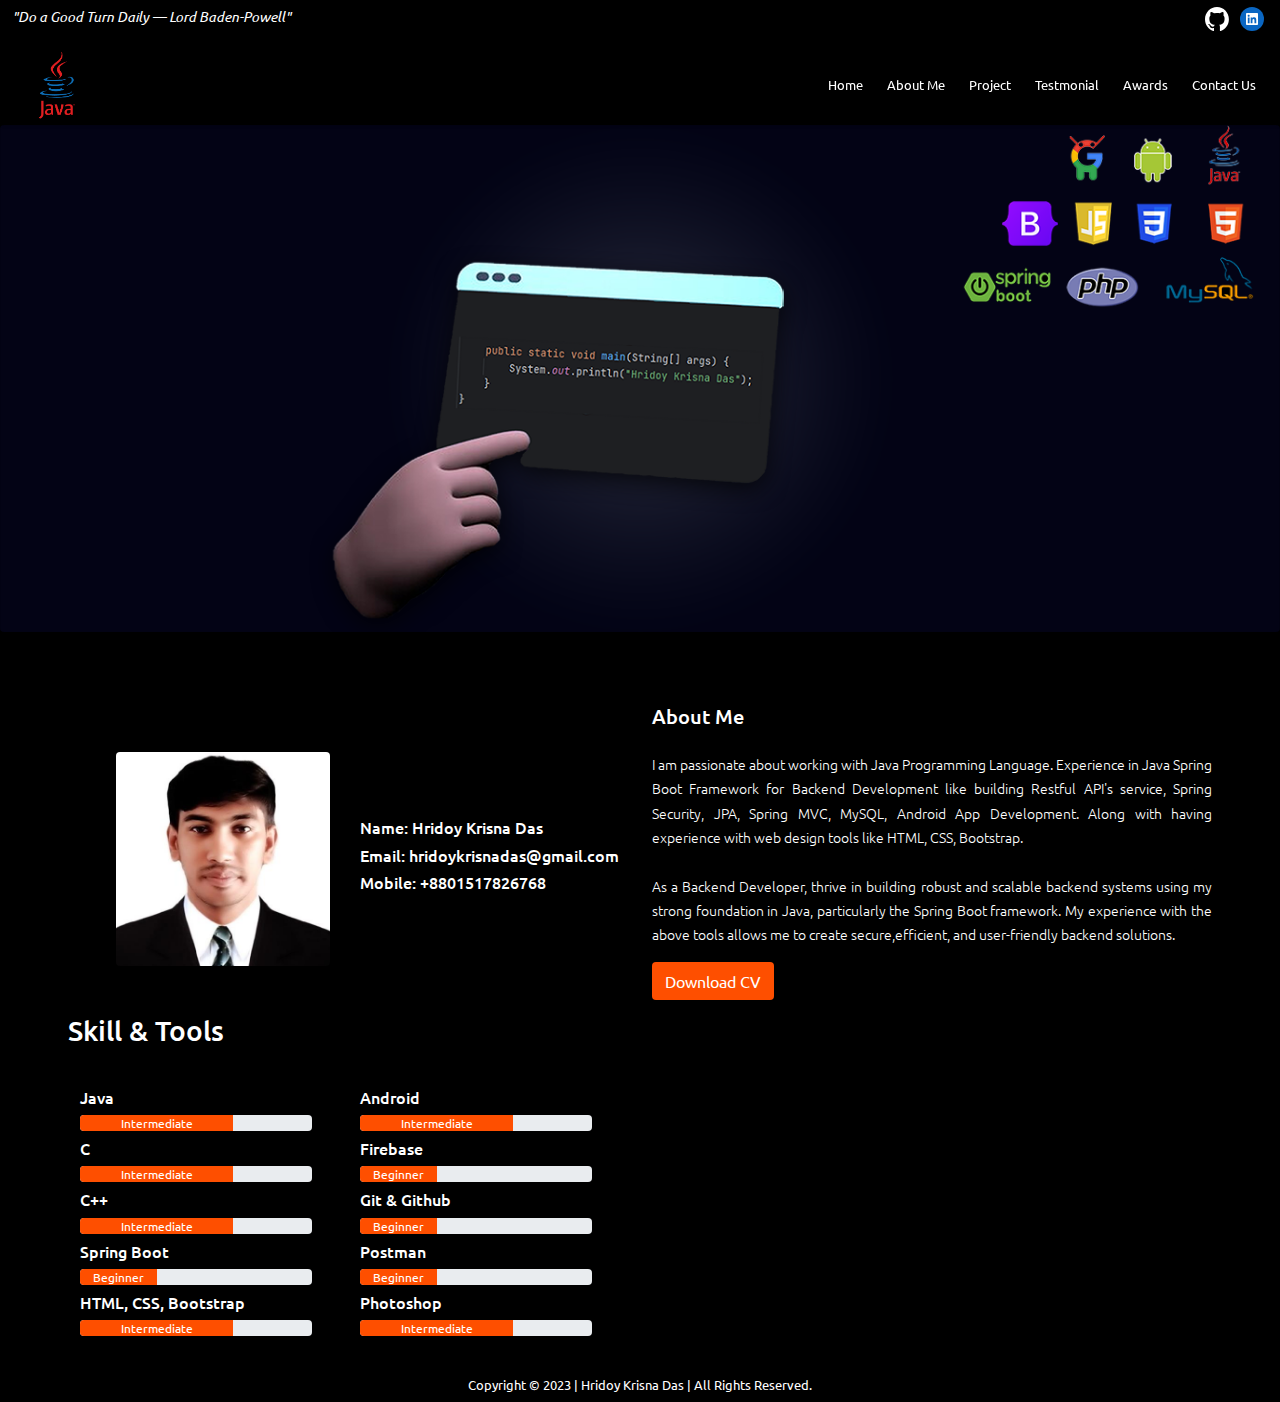
==== index.html @ 15f42a50 "first commit" ====
<!DOCTYPE html>
<html lang="en">

<head>
  <meta charset="UTF-8">
  <meta name="viewport" content="width=device-width, initial-scale=1.0">

  <!-- Meta Information -->
  <meta name="description" content="description is here...............">
  <meta name="keywords" content="">
  <meta name="author" content="Hridoy Krisna Das | Java Developer">
  <meta name="robots" content="index, follow"> <!-- This allows search engines to index and follow your page -->
  <meta name="googlebot" content="index, follow"> <!-- Specifically for Googlebot -->
  <meta property="og:title" content="Home | Hridoy Krisna Das">
  <meta property="og:description" content="description is here...............">
  <meta property="og:image" content="cover image online link">
  <!-- URL to your page's featured image -->
  <meta property="og:url" content="url"> <!-- URL to your page -->


  <title>Home | Hridoy Krisna Das</title>
  <link rel="icon" type="image" href="asset/images/logo.png">
  <!-- Bootstrap CSS -->
  <link href="asset/css/bootstrap.min.css" rel="stylesheet">
  <link href="asset/css/all.min.css" rel="stylesheet">
  <!-- <link href="asset/css/fontawesome.min.css" rel="stylesheet"> -->
  <link href="asset/css/custom.css" rel="stylesheet">


</head>

<body>
  <!-- Header -->
  <!-- Topbar -->
  <div class="row bg-base-dark d-flex m-0 p-0 mh-35 pt-1">
    <div class="col-md-6 py-0-5">
      <p class="float-start align-self-center text-white"><i>"Do a Good Turn Daily — Lord Baden-Powell"</i></p>
    </div>
    <div class="col-md-6 py-0-5 d-flex flex-row-reverse">
      <div class="mob-view">
        <span class="p-1"><a href="https://github.com/hridoykrisnadas" target="_blank">
            <img src="asset/images/social/github.svg" height="24px"></a></span>
        <span class="p-1"><a href="https://www.linkedin.com/in/hridoykrisnadas/" target="_blank">
            <img src="asset/images/social/linkedin.svg" height="24px"></a></span>
      </div>
    </div>
  </div>

  <!-- Menubar -->
  <nav class="sticky-top bg-base navbar navbar-expand-lg  p-0 m-0">
    <div class="container-fluid">
      <a class="navbar-brand mx-4" href="#">
        <img src="asset/images/logo.png" height="70px">
      </a>
      <button class="navbar-toggler" type="button" data-bs-toggle="collapse" data-bs-target="#navbarNav"
        aria-controls="navbarNav" aria-expanded="false" aria-label="Toggle navigation">
        <span class="navbar-toggler-icon"></span>
      </button>
      <div class="collapse navbar-collapse justify-content-end" id="navbarNav">
        <ul class="nav navbar-nav ml-auto">
          <li class="nav-item m-1">
            <a class="nav-link text-white ps-2" aria-current="page" href="#">Home</a>
          </li>
          <li class="nav-item m-1">
            <a class="nav-link text-white ps-2" href="#about">About Me</a>
          </li>
          <li class="nav-item m-1">
            <a class="nav-link text-white ps-2" href="#project">Project</a>
          </li>
          <li class="nav-item m-1">
            <a class="nav-link text-white ps-2" href="#testmonial">Testmonial</a>
          </li>
          <li class="nav-item m-1">
            <a class="nav-link text-white ps-2" href="#awards">Awards</a>
          </li>
          <li class="nav-item m-1">
            <a class="nav-link text-white ps-2" href="#contact">Contact Us</a>
          </li>
        </ul>
      </div>
    </div>
  </nav>

  <div class="row gx-0 m-0">
    <img src="asset/images/background.svg" class="img-fluid rounded" title="Hridoy Krisna Das"
      width="50%" alt="Hridoy Krisna Das">
  </div>

  <!-- About Content -->
  <div class="row pt-md-5 p-sm-2 m-0 mx-5" id="about">
    <div class="col-md-6 mt-4">
      <div class="row">
        <div class="col-md-6 align-self-center">
          <img src="asset/images/hridoy.jpg" class="img-fluid rounded m-5"
            title="Hridoy Krisna Das" width="80%" alt="Hridoy Krisna Das">
        </div>
        <div class="col-md-6 align-self-center">
          <h6 class="text-white">Name: Hridoy Krisna Das</h6>
          <h6 class="text-white">Email: <a href="mailto:hridoykrisnadas@gmail.com">hridoykrisnadas@gmail.com</a></h6>
          <h6 class="text-white">Mobile: <a href="tel:+8801517826768">+8801517826768</a></h6>
        </div>
        <div class="row">
          <h3 class="text-white">Skill & Tools</h3>
          <div class="col-md-6 p-4">
            <h6 class="text-white mt-2">Java</h6>
            <div class="progress">
              <div class="progress-bar bg-orange" role="progressbar" style="width: 66%" aria-valuenow="66"
                aria-valuemin="0" aria-valuemax="100">Intermediate</div>
            </div>
            <h6 class="text-white mt-2">C</h6>
            <div class="progress">
              <div class="progress-bar bg-orange" role="progressbar" style="width: 66%" aria-valuenow="66"
                aria-valuemin="0" aria-valuemax="100">Intermediate</div>
            </div>
            <h6 class="text-white mt-2">C++</h6>
            <div class="progress">
              <div class="progress-bar bg-orange" role="progressbar" style="width: 66%" aria-valuenow="66"
                aria-valuemin="0" aria-valuemax="100">Intermediate</div>
            </div>
            <h6 class="text-white mt-2">Spring Boot</h6>
            <div class="progress">
              <div class="progress-bar bg-orange" role="progressbar" style="width: 33%" aria-valuenow="33"
                aria-valuemin="0" aria-valuemax="100">Beginner</div>
            </div>
            <h6 class="text-white mt-2">HTML, CSS, Bootstrap</h6>
            <div class="progress">
              <div class="progress-bar bg-orange" role="progressbar" style="width: 66%" aria-valuenow="66"
                aria-valuemin="0" aria-valuemax="100">Intermediate</div>
            </div>
          </div>
          <div class="col-md-6 p-4">
            <h6 class="text-white mt-2">Android</h6>
            <div class="progress">
              <div class="progress-bar bg-orange" role="progressbar" style="width: 66%" aria-valuenow="66"
                aria-valuemin="0" aria-valuemax="100">Intermediate</div>
            </div>
            <h6 class="text-white mt-2">Firebase</h6>
            <div class="progress">
              <div class="progress-bar bg-orange" role="progressbar" style="width: 33%" aria-valuenow="33"
                aria-valuemin="0" aria-valuemax="100">Beginner</div>
            </div>
            <h6 class="text-white mt-2">Git & Github</h6>
            <div class="progress">
              <div class="progress-bar bg-orange" role="progressbar" style="width: 33%" aria-valuenow="33"
                aria-valuemin="0" aria-valuemax="100">Beginner</div>
            </div>
            <h6 class="text-white mt-2">Postman</h6>
            <div class="progress">
              <div class="progress-bar bg-orange" role="progressbar" style="width: 33%" aria-valuenow="33"
                aria-valuemin="0" aria-valuemax="100">Beginner</div>
            </div>
            <h6 class="text-white mt-2">Photoshop</h6>
            <div class="progress">
              <div class="progress-bar bg-orange" role="progressbar" style="width: 66%" aria-valuenow="66"
                aria-valuemin="0" aria-valuemax="100">Intermediate</div>
            </div>
          </div>
        </div>
      </div>
    </div>
    <div class="col-md-6">
      <h5 class="text-white mt-4">About Me</h5>
      <p class="text-white mt-4 text-justify mt-4">I am passionate about working with Java Programming Language.
        Experience in Java Spring Boot Framework
        for Backend Development like building Restful API&#39;s service, Spring Security, JPA, Spring MVC, MySQL,
        Android App Development. Along with having experience with web design tools like HTML, CSS, Bootstrap.
        </br></br>As a Backend Developer, thrive in building robust and scalable backend systems using my strong
        foundation
        in Java, particularly the Spring Boot framework. My experience with the above tools allows me to create
        secure,efficient, and user-friendly backend solutions.</p>
      <a href="https://drive.google.com/file/d/1pZ4QiZCncs5dmgkH6VBJ83wv63dyy_5q/view?usp=sharing"
        target="_blank"><button type="button" class="btn btn-bg">Download CV</button></a>
    </div>
  </div>
  <footer class="row p-0 m-0 bg-base">
    <div class="row p-0 m-0 bg-base-dark text-white">
      <div class="p-1 px-3">
        <span class="d-flex text-center justify-content-center bottom-footer-float-start">Copyright &copy; 2023 | Hridoy Krisna Das | All Rights Reserved.</span>
      </div>
    </div>
  </footer>

  <!-- Js -->
  <!-- Option 1: Bootstrap Bundle with Popper -->
  <script type="text/javascript" src="asset/js/bootstrap.bundle.min.js"></script>
  <script type="text/javascript" src="asset/js/all.min.js"></script>
  <!-- <script type="text/javascript" src="asset/js/fontawesome.min.js"></script> -->
</body>

</html>
---- asset/css/custom.css ----
@import "https://fonts.googleapis.com/css?family=Ubuntu:300,400,500,600,700";


body {
    font-family: 'Ubuntu', sans-serif;
    font-size: 13px;
    background: #cfe9ff;
}

::selection {
    color: #f2f3f5;
    background-color: #0a8c26;
    padding: 100px;
}

.bg-base {
    background-color: #000000;
}

p {
    font-family: 'Ubuntu', sans-serif;
    font-size: 1.1em;
    font-weight: 300;
    line-height: 1.7em;
    color: #999;
}

a {
    color: inherit;
    text-decoration: none;
    transition: all 0.3s;
}

a:hover {
    color: inherit;
    text-decoration: none;
    transition: all 0.3s;
    font-weight: bolder;
}

.navbar-toggler-icon {
    background-image: url("data:image/svg+xml,%3csvg xmlns='http://www.w3.org/2000/svg' viewBox='0 0 30 30'%3e%3cpath stroke='rgba%28255, 255, 255, 0.55%29' stroke-linecap='round' stroke-miterlimit='10' stroke-width='2' d='M4 7h22M4 15h22M4 23h22'/%3e%3c/svg%3e") !important;
}

.navbar {
    padding: 15px 10px;
    background: #000000;
    border: none;
    border-radius: 0;
    margin-bottom: 10px;
    box-shadow: 1px 1px 3px rgba(0, 0, 0, 0.1);
}

.navbar-btn {
    box-shadow: none;
    outline: none !important;
    border: none;
}

.navbar-btn:hover {
    font-weight: bold;
}

.line {
    width: 100%;
    height: 1px;
    border-bottom: 1px dashed #ddd;
    margin: 40px 0;
}

.nav-pills .nav-link.active, .nav-pills .show > .nav-link {
    background-color: white !important;
    color: #060721 !important;
    font-weight: bold;
}

.card-img-top-c {
    width: auto !important;
    border-radius: 0.75rem;
}

.dashboard-bg {
    background-color: #FE4F00;
}

.dashboard-card-min-height-100 {
    min-height: 150px;
}

/*Front End*/
body {
    background-color: #000000;
    /* background-color: #292121; Dark Black */
    margin: 0px;
    padding: 0px;
    font-family: "Ubuntu", sans-serif;
    font-size: 13px;
    line-height: 26px;
}

::selection {
    background-color: #FE4F00;
    color: #FFF;
}

.text-justify {
    text-align: justify;
    text-justify: inter-word;
}

.my-float {
    margin-top: 22px;
}

.float {
    position: fixed;
    bottom: 40px;
    right: 40px;
    background-color: #0C9;
    color: #FFF;
    border-radius: 50px;
    text-align: center;
    box-shadow: 2px 2px 3px #999;
}

a {
    color: #FFF;
}

a:hover {
    color: #eae60b !important;
    font-weight: 700;
    transition: 0.3s;
}

.header-background {
    width: 100%;
    height: 480px;
    background: linear-gradient(rgba(102, 195, 55, 1), rgba(255, 229, 0, 1));
    opacity: 1;
    position: relative;
    top: 0px;
    left: 0px;
    overflow: hidden;
}

.menu-font {
    font-size: 14px;
}

.nav-link-2 {
    display: block;
    padding: .5rem 1rem;
    color: #ffffff;
    text-decoration: none;
    opacity: 1;
}

.nav-link-2:hover {
    color: #eae60b;
    font-weight: 700;
}

.nav-link-2:active {
    color: #eae60b;
    font-weight: 700;
}

.active {
    color: #eae60b !important;
    font-weight: 700;

}

.bg-black {
    background-color: black;
}

a:hover {
    color: #eae60b;
}

.cart:hover {
    font-weight: 600;
    font-size: 19px;
}

p.mh-120 {
    min-height: 120px;
}

.title {
    color: #FE4F00;
}

.bg-orange {
    background-color: #FE4F00;
}

.title::selection {
    background-color: #eae60b;
    color: #000;
}

.shadow-red {
    box-shadow: 1px 1px 10px 0px #ff7b00, -1px -1px 10px 0px #ff1900;
}

/* Lazeez 2 */
@import url('https://fonts.googleapis.com/css?family=Ubuntu');

body {
    background-color: black;
    /* background-color: #292121; Dark Black */
    margin: 0px;
    padding: 0px;
    font-family: "Ubuntu", sans-serif;
    font-size: 13px;
    line-height: 26px;
}

::selection {
    background-color: #c93e00;
    color: #FFF;
}

.text-justify {
    text-align: justify;
    text-justify: inter-word;
}

.my-float {
    margin-top: 22px;
}

.float {
    position: fixed;
    bottom: 40px;
    right: 40px;
    background-color: #0C9;
    color: #FFF;
    border-radius: 50px;
    text-align: center;
    box-shadow: 2px 2px 3px #999;
}

a {
    color: #FFF;
}

a:hover {
    font-weight: 700;
    transition: 0.3s;
}


.header-background {
    width: 100%;
    height: 480px;
    background: linear-gradient(rgba(102, 195, 55, 1), rgba(255, 229, 0, 1));
    opacity: 1;
    position: relative;
    top: 0px;
    left: 0px;
    overflow: hidden;
}

.menu-font {
    font-size: 14px;
}

.nav-link-2 {
    display: block;
    padding: .5rem 1rem;
    color: #ffffff;
    text-decoration: none;
    opacity: 1;
}

.nav-link-2:hover {
    color: #eae60b;
    font-weight: 700;
}

.nav-link-2:active {
    color: #eae60b;
    font-weight: 700;
}

.active {
    color: #eae60b !important;
    font-weight: 700;

}

.bg-black {
    background-color: black;
}

a:hover {
    color: #eae60b;
}

.cart:hover {
    font-weight: 600;
    font-size: 19px;
}

p.mh-120 {
    min-height: 120px;
}

.title {
    color: #FE4F00;
}

.title::selection {
    background-color: #eae60b;
    color: #000;
}

.shadow-red {
    box-shadow: 1px 1px 10px 0px #ff7b00, -1px -1px 10px 0px #ff1900;
}


/* Blog Page */

marquee {
    background-color: #FE4F00;
    color: #FFF;
    padding-left: 2px;
    padding-right: 2px;
    border-radius: 5px;
}

/*  About  */

#about-head {
    display: flex;
    align-items: center;
}

#about-head img {
    width: 50%;
    height: auto;
}

#about-head div {
    padding-left: 40px;
}

#about-head p {
    color: white;
}

#about-head h2 {
    color: white;
}

#about-head abbr {
    color: yellow;
}

.table-black {
    --bs-table-color: #fff;
    --bs-table-bg: #000000;
    --bs-table-border-color: #4d5154;
    --bs-table-striped-bg: #2c3034;
    --bs-table-striped-color: #fff;
    --bs-table-active-bg: #181818;
    --bs-table-active-color: #fff;
    --bs-table-hover-bg: #1b1c1e;
    --bs-table-hover-color: #fff;
    color: var(--bs-table-color);
    border-color: var(--bs-table-border-color);
}
.btn-bg{
    background-color: #FE4F00;
    color: white;
}
.progress{
    height: 1rem !important;
}
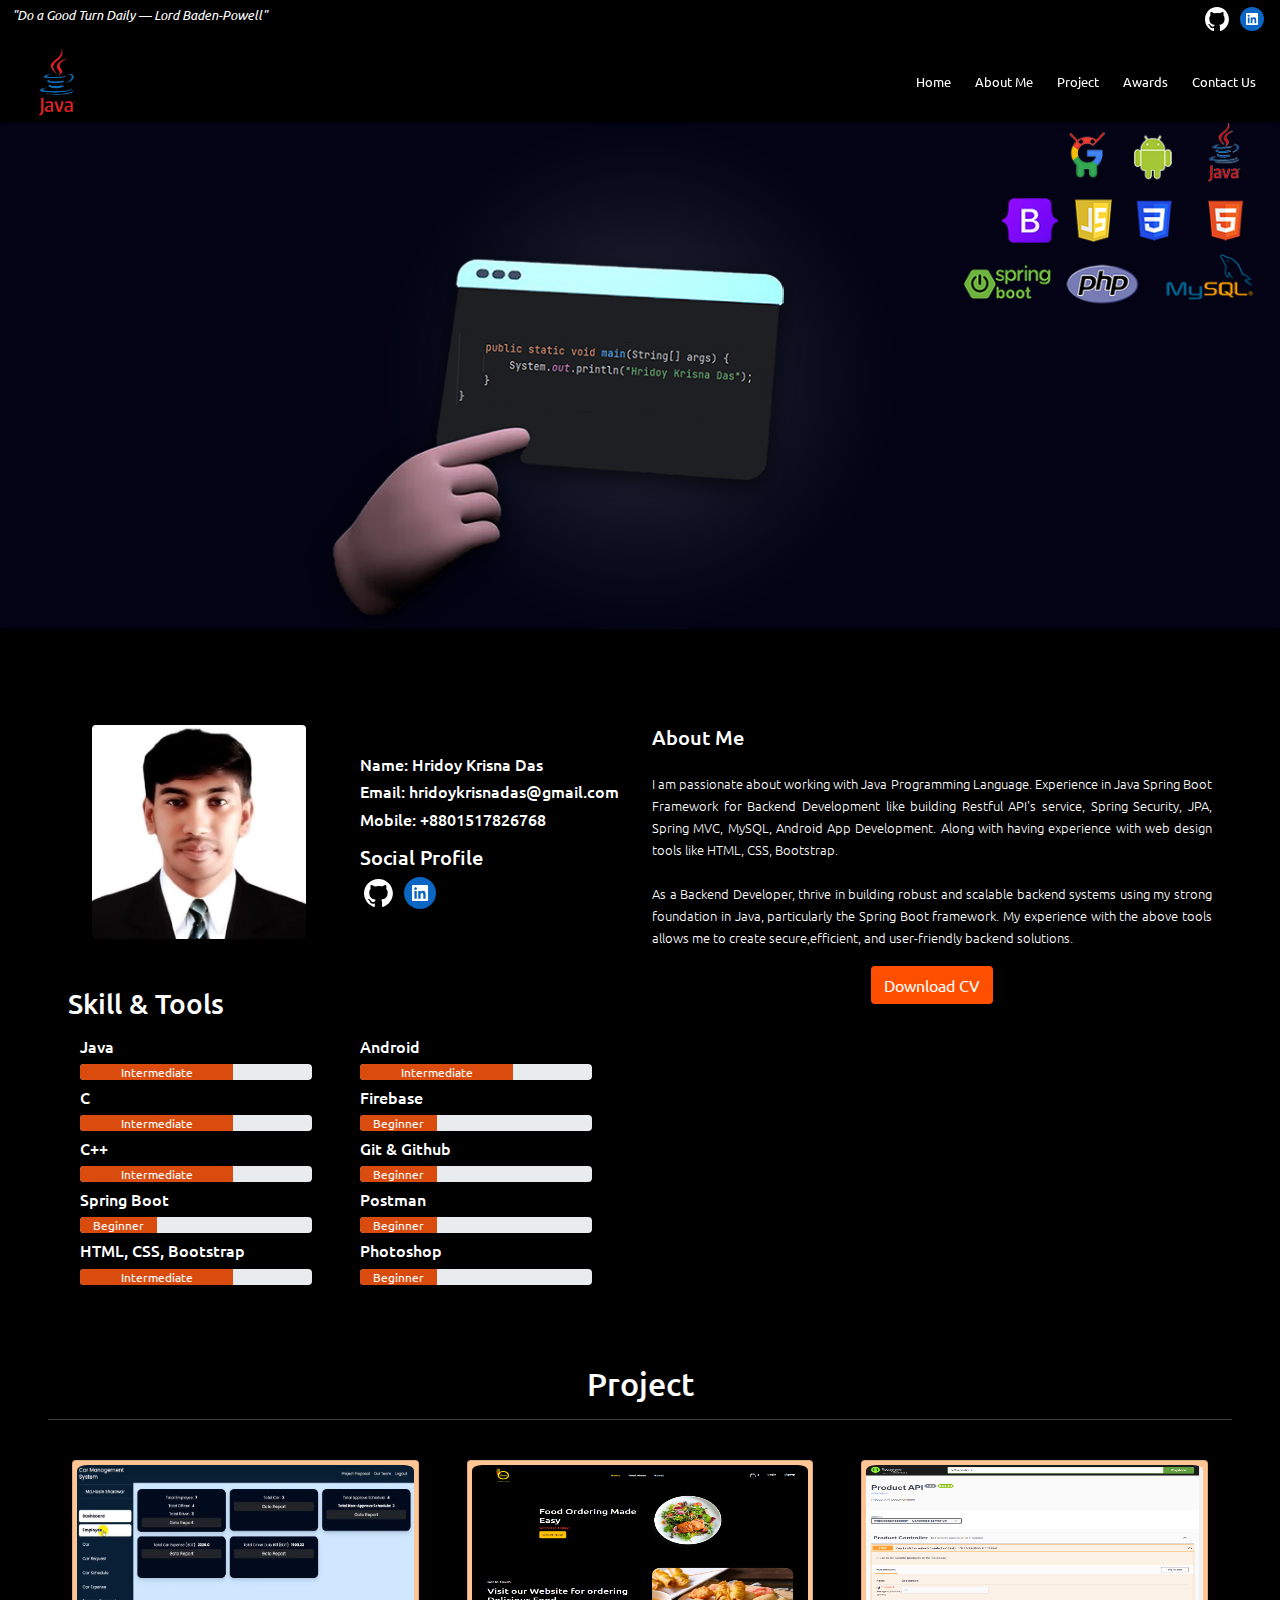
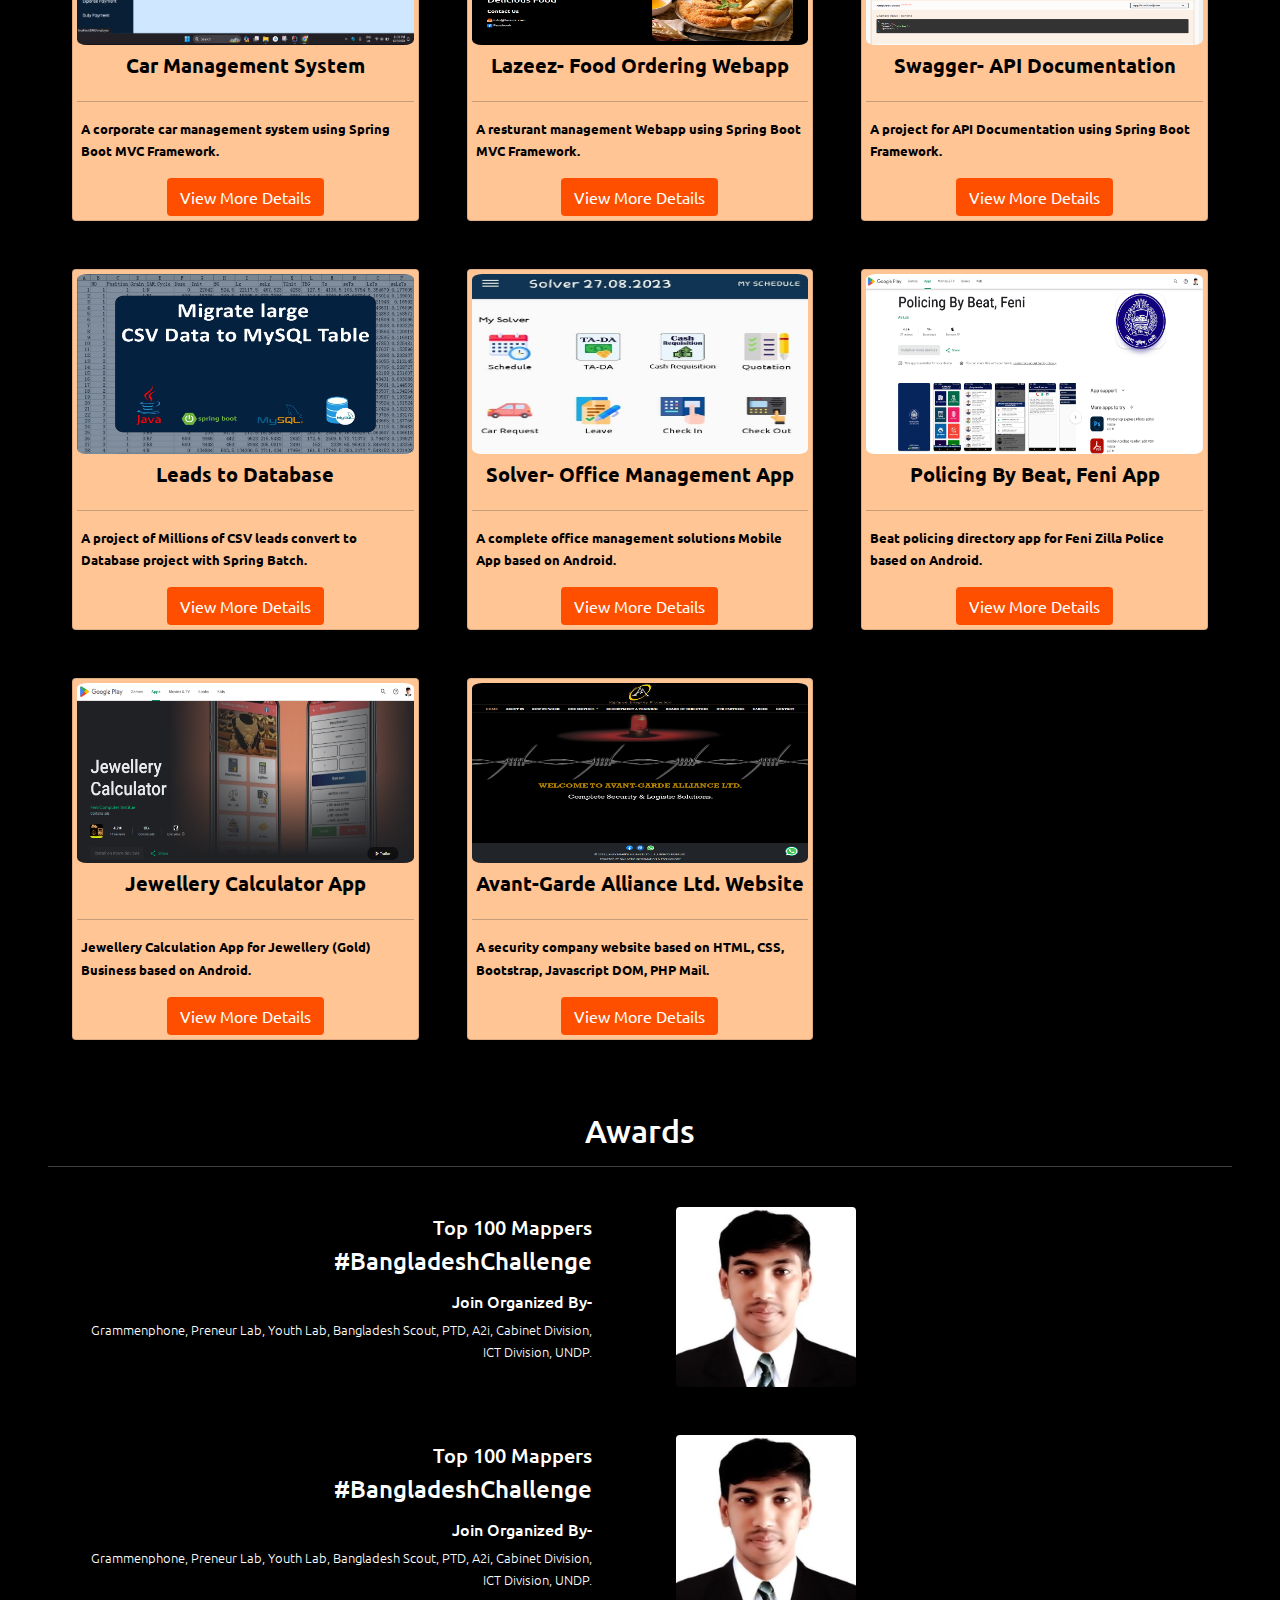
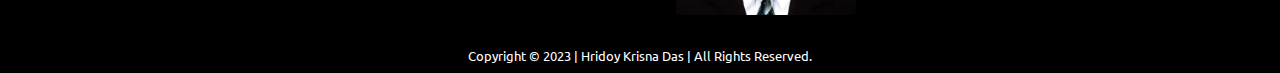
==== commit 091deef7: "06-02-2024" ====
--- a/index.html
+++ b/index.html
@@ -22,7 +22,6 @@
   <link rel="icon" type="image" href="asset/images/logo.png">
   <!-- Bootstrap CSS -->
   <link href="asset/css/bootstrap.min.css" rel="stylesheet">
-  <link href="asset/css/all.min.css" rel="stylesheet">
   <!-- <link href="asset/css/fontawesome.min.css" rel="stylesheet"> -->
   <link href="asset/css/custom.css" rel="stylesheet">
 
@@ -33,10 +32,10 @@
   <!-- Header -->
   <!-- Topbar -->
   <div class="row bg-base-dark d-flex m-0 p-0 mh-35 pt-1">
-    <div class="col-md-6 py-0-5">
-      <p class="float-start align-self-center text-white"><i>"Do a Good Turn Daily — Lord Baden-Powell"</i></p>
-    </div>
-    <div class="col-md-6 py-0-5 d-flex flex-row-reverse">
+    <div class="col-md-6 py-0-5 mob-view-q">
+      <p class="align-self-center text-white"><i>"Do a Good Turn Daily — Lord Baden-Powell"</i></p>
+    </div>
+    <div class="col-md-6 py-0-5 ">
       <div class="mob-view">
         <span class="p-1"><a href="https://github.com/hridoykrisnadas" target="_blank">
             <img src="asset/images/social/github.svg" height="24px"></a></span>
@@ -62,13 +61,10 @@
             <a class="nav-link text-white ps-2" aria-current="page" href="#">Home</a>
           </li>
           <li class="nav-item m-1">
-            <a class="nav-link text-white ps-2" href="#about">About Me</a>
-          </li>
-          <li class="nav-item m-1">
-            <a class="nav-link text-white ps-2" href="#project">Project</a>
-          </li>
-          <li class="nav-item m-1">
-            <a class="nav-link text-white ps-2" href="#testmonial">Testmonial</a>
+            <a class="nav-link text-white ps-2" href="#about_section">About Me</a>
+          </li>
+          <li class="nav-item m-1">
+            <a class="nav-link text-white ps-2" href="#project_section">Project</a>
           </li>
           <li class="nav-item m-1">
             <a class="nav-link text-white ps-2" href="#awards">Awards</a>
@@ -81,101 +77,238 @@
     </div>
   </nav>
 
-  <div class="row gx-0 m-0">
-    <img src="asset/images/background.svg" class="img-fluid rounded" title="Hridoy Krisna Das"
-      width="50%" alt="Hridoy Krisna Das">
-  </div>
+  <section id="#">
+    <div class="row gx-0 m-0">
+      <img src="asset/images/background.svg" class="img-fluid rounded" title="Hridoy Krisna Das" width="50%"
+        alt="Hridoy Krisna Das">
+    </div>
+  </section>
 
   <!-- About Content -->
-  <div class="row pt-md-5 p-sm-2 m-0 mx-5" id="about">
-    <div class="col-md-6 mt-4">
-      <div class="row">
-        <div class="col-md-6 align-self-center">
-          <img src="asset/images/hridoy.jpg" class="img-fluid rounded m-5"
-            title="Hridoy Krisna Das" width="80%" alt="Hridoy Krisna Das">
-        </div>
-        <div class="col-md-6 align-self-center">
-          <h6 class="text-white">Name: Hridoy Krisna Das</h6>
-          <h6 class="text-white">Email: <a href="mailto:hridoykrisnadas@gmail.com">hridoykrisnadas@gmail.com</a></h6>
-          <h6 class="text-white">Mobile: <a href="tel:+8801517826768">+8801517826768</a></h6>
-        </div>
+  <section id="about_section">
+    <div class="row pt-md-5 p-sm-2 m-0 mx-5">
+      <div class="col-md-6 mt-4">
         <div class="row">
-          <h3 class="text-white">Skill & Tools</h3>
-          <div class="col-md-6 p-4">
-            <h6 class="text-white mt-2">Java</h6>
-            <div class="progress">
-              <div class="progress-bar bg-orange" role="progressbar" style="width: 66%" aria-valuenow="66"
-                aria-valuemin="0" aria-valuemax="100">Intermediate</div>
-            </div>
-            <h6 class="text-white mt-2">C</h6>
-            <div class="progress">
-              <div class="progress-bar bg-orange" role="progressbar" style="width: 66%" aria-valuenow="66"
-                aria-valuemin="0" aria-valuemax="100">Intermediate</div>
-            </div>
-            <h6 class="text-white mt-2">C++</h6>
-            <div class="progress">
-              <div class="progress-bar bg-orange" role="progressbar" style="width: 66%" aria-valuenow="66"
-                aria-valuemin="0" aria-valuemax="100">Intermediate</div>
-            </div>
-            <h6 class="text-white mt-2">Spring Boot</h6>
-            <div class="progress">
-              <div class="progress-bar bg-orange" role="progressbar" style="width: 33%" aria-valuenow="33"
-                aria-valuemin="0" aria-valuemax="100">Beginner</div>
-            </div>
-            <h6 class="text-white mt-2">HTML, CSS, Bootstrap</h6>
-            <div class="progress">
-              <div class="progress-bar bg-orange" role="progressbar" style="width: 66%" aria-valuenow="66"
-                aria-valuemin="0" aria-valuemax="100">Intermediate</div>
+          <div class="col-md-6 align-self-center">
+            <img src="asset/images/hridoy.jpg" class="rounded m-4" title="Hridoy Krisna Das" width="80%"
+              alt="Hridoy Krisna Das">
+          </div>
+          <div class="col-md-6 align-self-center">
+            <h6 class="text-white">Name: Hridoy Krisna Das</h6>
+            <h6 class="text-white">Email: <a href="mailto:hridoykrisnadas@gmail.com">hridoykrisnadas@gmail.com</a></h6>
+            <h6 class="text-white">Mobile: <a href="tel:+8801517826768">+8801517826768</a></h6>
+            <div class="row gx-0 mt-3">
+              <h5>Social Profile</h5>
+              <div class="mob-view">
+                <span class="p-1"><a href="https://github.com/hridoykrisnadas" target="_blank">
+                    <img src="asset/images/social/github.svg" height="28px" title="Github"></a></span>
+                <span class="p-1"><a href="https://www.linkedin.com/in/hridoykrisnadas/" target="_blank">
+                    <img src="asset/images/social/linkedin.svg" height="32px" title="LinkedIn"></a></span>
+              </div>
             </div>
           </div>
-          <div class="col-md-6 p-4">
-            <h6 class="text-white mt-2">Android</h6>
-            <div class="progress">
-              <div class="progress-bar bg-orange" role="progressbar" style="width: 66%" aria-valuenow="66"
-                aria-valuemin="0" aria-valuemax="100">Intermediate</div>
+          <div class="row mt-4">
+            <h3 class="text-white">Skill & Tools</h3>
+            <div class="col-md-6 px-4">
+              <h6 class="text-white mt-2">Java</h6>
+              <div class="progress">
+                <div class="progress-bar bg-orange-dark" role="progressbar" style="width: 66%" aria-valuenow="66"
+                  aria-valuemin="0" aria-valuemax="100" title="Java">Intermediate</div>
+              </div>
+              <h6 class="text-white mt-2">C</h6>
+              <div class="progress">
+                <div class="progress-bar bg-orange-dark" role="progressbar" style="width: 66%" aria-valuenow="66"
+                  aria-valuemin="0" aria-valuemax="100" title="C">Intermediate</div>
+              </div>
+              <h6 class="text-white mt-2">C++</h6>
+              <div class="progress">
+                <div class="progress-bar bg-orange-dark" role="progressbar" style="width: 66%" aria-valuenow="66"
+                  aria-valuemin="0" aria-valuemax="100" title="C++">Intermediate</div>
+              </div>
+              <h6 class="text-white mt-2">Spring Boot</h6>
+              <div class="progress">
+                <div class="progress-bar bg-orange-dark" role="progressbar" style="width: 33%" aria-valuenow="33"
+                  aria-valuemin="0" aria-valuemax="100" title="Spring Boot">Beginner</div>
+              </div>
+              <h6 class="text-white mt-2">HTML, CSS, Bootstrap</h6>
+              <div class="progress">
+                <div class="progress-bar bg-orange-dark" role="progressbar" style="width: 66%" aria-valuenow="66"
+                  aria-valuemin="0" aria-valuemax="100" title="HTML, CSS, Bootstrap">Intermediate</div>
+              </div>
             </div>
-            <h6 class="text-white mt-2">Firebase</h6>
-            <div class="progress">
-              <div class="progress-bar bg-orange" role="progressbar" style="width: 33%" aria-valuenow="33"
-                aria-valuemin="0" aria-valuemax="100">Beginner</div>
-            </div>
-            <h6 class="text-white mt-2">Git & Github</h6>
-            <div class="progress">
-              <div class="progress-bar bg-orange" role="progressbar" style="width: 33%" aria-valuenow="33"
-                aria-valuemin="0" aria-valuemax="100">Beginner</div>
-            </div>
-            <h6 class="text-white mt-2">Postman</h6>
-            <div class="progress">
-              <div class="progress-bar bg-orange" role="progressbar" style="width: 33%" aria-valuenow="33"
-                aria-valuemin="0" aria-valuemax="100">Beginner</div>
-            </div>
-            <h6 class="text-white mt-2">Photoshop</h6>
-            <div class="progress">
-              <div class="progress-bar bg-orange" role="progressbar" style="width: 66%" aria-valuenow="66"
-                aria-valuemin="0" aria-valuemax="100">Intermediate</div>
+            <div class="col-md-6 px-4">
+              <h6 class="text-white mt-2">Android</h6>
+              <div class="progress">
+                <div class="progress-bar bg-orange-dark" role="progressbar" style="width: 66%" aria-valuenow="66"
+                  aria-valuemin="0" aria-valuemax="100" title="Android">Intermediate</div>
+              </div>
+              <h6 class="text-white mt-2">Firebase</h6>
+              <div class="progress">
+                <div class="progress-bar bg-orange-dark" role="progressbar" style="width: 33%" aria-valuenow="33"
+                  aria-valuemin="0" aria-valuemax="100" title="Firebase">Beginner</div>
+              </div>
+              <h6 class="text-white mt-2">Git & Github</h6>
+              <div class="progress">
+                <div class="progress-bar bg-orange-dark" role="progressbar" style="width: 33%" aria-valuenow="33"
+                  aria-valuemin="0" aria-valuemax="100" title="Git & Github">Beginner</div>
+              </div>
+              <h6 class="text-white mt-2">Postman</h6>
+              <div class="progress">
+                <div class="progress-bar bg-orange-dark" role="progressbar" style="width: 33%" aria-valuenow="33"
+                  aria-valuemin="0" aria-valuemax="100" title="Postman">Beginner</div>
+              </div>
+              <h6 class="text-white mt-2">Photoshop</h6>
+              <div class="progress">
+                <div class="progress-bar bg-orange-dark" role="progressbar" style="width: 33%" aria-valuenow="66"
+                  aria-valuemin="0" aria-valuemax="100" title="Photoshop">Beginner</div>
+              </div>
             </div>
           </div>
         </div>
       </div>
-    </div>
-    <div class="col-md-6">
-      <h5 class="text-white mt-4">About Me</h5>
-      <p class="text-white mt-4 text-justify mt-4">I am passionate about working with Java Programming Language.
-        Experience in Java Spring Boot Framework
-        for Backend Development like building Restful API&#39;s service, Spring Security, JPA, Spring MVC, MySQL,
-        Android App Development. Along with having experience with web design tools like HTML, CSS, Bootstrap.
-        </br></br>As a Backend Developer, thrive in building robust and scalable backend systems using my strong
-        foundation
-        in Java, particularly the Spring Boot framework. My experience with the above tools allows me to create
-        secure,efficient, and user-friendly backend solutions.</p>
-      <a href="https://drive.google.com/file/d/1pZ4QiZCncs5dmgkH6VBJ83wv63dyy_5q/view?usp=sharing"
-        target="_blank"><button type="button" class="btn btn-bg">Download CV</button></a>
-    </div>
-  </div>
+      <div class="col-md-6">
+        <h5 class="text-white mt-5">About Me</h5>
+        <p class="text-white mt-4 text-justify mt-4">I am passionate about working with Java Programming Language.
+          Experience in Java Spring Boot Framework
+          for Backend Development like building Restful API&#39;s service, Spring Security, JPA, Spring MVC, MySQL,
+          Android App Development. Along with having experience with web design tools like HTML, CSS, Bootstrap.
+          </br></br>As a Backend Developer, thrive in building robust and scalable backend systems using my strong
+          foundation
+          in Java, particularly the Spring Boot framework. My experience with the above tools allows me to create
+          secure,efficient, and user-friendly backend solutions.</p>
+        <a href="https://drive.google.com/file/d/1pZ4QiZCncs5dmgkH6VBJ83wv63dyy_5q/view?usp=sharing"
+          target="_blank"><button type="button" class="mx-auto d-grid btn btn-bg">Download CV</button></a>
+      </div>
+    </div>
+  </section>
+  <!-- Project Section -->
+  <section id="project_section" class="mt-4">
+    <h2 class="pt-md-5 d-flex justify-content-center">Project</h2>
+    <hr class="mx-5">
+    <div class="row gx-0 px-5">
+      <div class="col-md-4 d-flex justify-content-center">
+        <div class="card p-1 m-4 bg-card">
+          <img class="project-border" src="asset/images/car/dashboard.png" alt="Car Management system" height="180px">
+          <h5 class="mt-2 p-o text-black fw-bolder d-flex justify-content-center">Car Management System</h5>
+          <hr class="bg-dark">
+          <p class="text-black fw-bolder px-1">A corporate car management system using Spring Boot MVC Framework.</p>
+          <a href="car.html" target="_blank"><button type="button" class="mx-auto d-grid btn btn-bg">View More
+              Details</button></a>
+        </div>
+      </div>
+      <div class="col-md-4 d-flex justify-content-center">
+        <div class="card p-1 m-4 bg-card">
+          <img class="project-border" src="asset/images/lazeez/lazeez.png" alt="Lazeez- Food Ordering Webapp"
+            height="180px">
+          <h5 class="mt-2 p-o text-black fw-bolder d-flex justify-content-center">Lazeez- Food Ordering Webapp</h5>
+          <hr class="bg-dark">
+          <p class="text-black fw-bolder px-1">A resturant management Webapp using Spring Boot MVC Framework.</p>
+          <a href="lazeez.html" target="_blank"><button type="button" class="mx-auto d-grid btn btn-bg">View More
+              Details</button></a>
+        </div>
+      </div>
+      <div class="col-md-4 d-flex justify-content-center">
+        <div class="card p-1 m-4 bg-card">
+          <img class="project-border" src="asset/images/swagger/1.png" alt="Leads to Database" height="180px">
+          <h5 class="mt-2 p-o text-black fw-bolder d-flex justify-content-center">Swagger- API Documentation</h5>
+          <hr class="bg-dark">
+          <p class="text-black fw-bolder px-1">A project for API Documentation using Spring Boot Framework.</p>
+          <a href="swagger.html" target="_blank"><button type="button" class="mx-auto d-grid btn btn-bg">View More
+              Details</button></a>
+        </div>
+      </div>
+      <div class="col-md-4 d-flex justify-content-center">
+        <div class="card p-1 m-4 bg-card">
+          <img class="project-border" src="asset/images/leads/1.jpg" alt="Leads to Database" height="180px">
+          <h5 class="mt-2 p-o text-black fw-bolder d-flex justify-content-center">Leads to Database</h5>
+          <hr class="bg-dark">
+          <p class="text-black fw-bolder px-1">A project of Millions of CSV leads convert to Database project with
+            Spring Batch.</p>
+          <a href="leads.html" target="_blank"><button type="button" class="mx-auto d-grid btn btn-bg">View More
+              Details</button></a>
+        </div>
+      </div>
+      <div class="col-md-4 d-flex justify-content-center">
+        <div class="card p-1 m-4 bg-card">
+          <img class="project-border" src="asset/images/solver/solver.jpeg" alt="Solver" height="180px">
+          <h5 class="mt-2 p-o text-black fw-bolder d-flex justify-content-center">Solver- Office Management App</h5>
+          <hr class="bg-dark">
+          <p class="text-black fw-bolder px-1">A complete office management solutions Mobile App based on Android.</p>
+          <a href="solver.html" target="_blank"><button type="button" class="mx-auto d-grid btn btn-bg">View More
+              Details</button></a>
+        </div>
+      </div>
+      <div class="col-md-4 d-flex justify-content-center">
+        <div class="card p-1 m-4 bg-card">
+          <img class="project-border" src="asset/images/police/policing_by_beat.png" alt="Policing By Beat, Feni"
+            height="180px">
+          <h5 class="mt-2 p-o text-black fw-bolder d-flex justify-content-center">Policing By Beat, Feni App</h5>
+          <hr class="bg-dark">
+          <p class="text-black fw-bolder px-1">Beat policing directory app for Feni Zilla Police based on Android.</p>
+          <a href="police.html" target="_blank"><button type="button" class="mx-auto d-grid btn btn-bg">View More
+              Details</button></a>
+        </div>
+      </div>
+      <div class="col-md-4 d-flex justify-content-center">
+        <div class="card p-1 m-4 bg-card">
+          <img class="project-border" src="asset/images/jewellery/jewellery.png" alt="Jewellery Calculator"
+            height="180px">
+          <h5 class="mt-2 p-o text-black fw-bolder d-flex justify-content-center">Jewellery Calculator App</h5>
+          <hr class="bg-dark">
+          <p class="text-black fw-bolder px-1">Jewellery Calculation App for Jewellery (Gold) Business based on Android.
+          </p>
+          <a href="jewellery.html" target="_blank"><button type="button" class="mx-auto d-grid btn btn-bg">View More
+              Details</button></a>
+        </div>
+      </div>
+      <div class="col-md-4 d-flex justify-content-center">
+        <div class="card p-1 m-4 bg-card">
+          <img class="project-border" src="asset/images/avant/avant.png" alt="Avant-garde Alliance Ltd." height="180px">
+          <h5 class="mt-2 p-o text-black fw-bolder d-flex justify-content-center">Avant-Garde Alliance Ltd. Website</h5>
+          <hr class="bg-dark">
+          <p class="text-black fw-bolder px-1">A security company website based on HTML, CSS, Bootstrap, Javascript DOM,
+            PHP Mail.</p>
+          <a href="avant.html" target="_blank"><button type="button" class="mx-auto d-grid btn btn-bg">View More
+              Details</button></a>
+        </div>
+      </div>
+    </div>
+  </section>
+
+  <!-- Awards Section -->
+  <section id="awards">
+    <h2 class="pt-md-5 d-flex justify-content-center">Awards</h2>
+    <hr class="mx-5 px-5">
+    <div class="row px-5">
+      <div class="col-md-6 align-self-center px-5">
+        <h5 class="text-end">Top 100 Mappers</h5>
+        <h4 class="text-end">#BangladeshChallenge</h4>
+        <h6 class="text-end mt-3">Join Organized By-</h6>
+        <p class="text-end text-justify text-white"> Grammenphone, Preneur Lab, Youth Lab, Bangladesh Scout, PTD, A2i, Cabinet
+          Division, ICT Division, UNDP.</p>
+      </div>
+      <div class="col-md-6 align-self-center">
+        <img src="asset/images/hridoy.jpg" class="rounded m-4" title="Hridoy Krisna Das" height="180px"
+          alt="Hridoy Krisna Das">
+      </div><div class="col-md-6 align-self-center px-5">
+        <h5 class="text-end">Top 100 Mappers</h5>
+        <h4 class="text-end">#BangladeshChallenge</h4>
+        <h6 class="text-end mt-3">Join Organized By-</h6>
+        <p class="text-end text-justify text-white"> Grammenphone, Preneur Lab, Youth Lab, Bangladesh Scout, PTD, A2i, Cabinet
+          Division, ICT Division, UNDP.</p>
+      </div>
+      <div class="col-md-6 align-self-center">
+        <img src="asset/images/hridoy.jpg" class="rounded m-4" title="Hridoy Krisna Das" height="180px"
+          alt="Hridoy Krisna Das">
+      </div>
+    </div>
+  </section>
+
   <footer class="row p-0 m-0 bg-base">
     <div class="row p-0 m-0 bg-base-dark text-white">
       <div class="p-1 px-3">
-        <span class="d-flex text-center justify-content-center bottom-footer-float-start">Copyright &copy; 2023 | Hridoy Krisna Das | All Rights Reserved.</span>
+        <span class="d-flex text-center justify-content-center bottom-footer-float-start">Copyright &copy; 2023 | Hridoy
+          Krisna Das | All Rights Reserved.</span>
       </div>
     </div>
   </footer>
@@ -183,8 +316,7 @@
   <!-- Js -->
   <!-- Option 1: Bootstrap Bundle with Popper -->
   <script type="text/javascript" src="asset/js/bootstrap.bundle.min.js"></script>
-  <script type="text/javascript" src="asset/js/all.min.js"></script>
-  <!-- <script type="text/javascript" src="asset/js/fontawesome.min.js"></script> -->
+
 </body>
 
 </html>--- a/asset/css/custom.css
+++ b/asset/css/custom.css
@@ -4,7 +4,8 @@
 body {
     font-family: 'Ubuntu', sans-serif;
     font-size: 13px;
-    background: #cfe9ff;
+    background: #000000;
+    color: white;
 }
 
 ::selection {
@@ -19,7 +20,7 @@
 
 p {
     font-family: 'Ubuntu', sans-serif;
-    font-size: 1.1em;
+    /* font-size: 1.1em; */
     font-weight: 300;
     line-height: 1.7em;
     color: #999;
@@ -195,6 +196,9 @@
 
 .bg-orange {
     background-color: #FE4F00;
+}
+.bg-orange-dark {
+    background-color: #d94c0d;
 }
 
 .title::selection {
@@ -381,4 +385,35 @@
 }
 .progress{
     height: 1rem !important;
+}
+.project-border{
+    border-radius: 3%;
+}
+.text-black{
+    color: black;
+}
+.bg-card{
+    background-color: #ffc595;
+}
+@media screen and (min-width: 768px) {
+    .mob-view{
+        float: right !important;
+    }
+    .mob-view-q{
+        float: left !important;
+    }
+}
+@media screen and (min-width: 100px) {
+    @media screen and (max-width: 767px) {
+        .mh-35 {
+            max-height: 115px;
+            text-align: center;
+        }
+        .mob-view{
+            float: none !important;
+        }
+        .mob-view-q{
+            float: none !important;
+        }
+    }
 }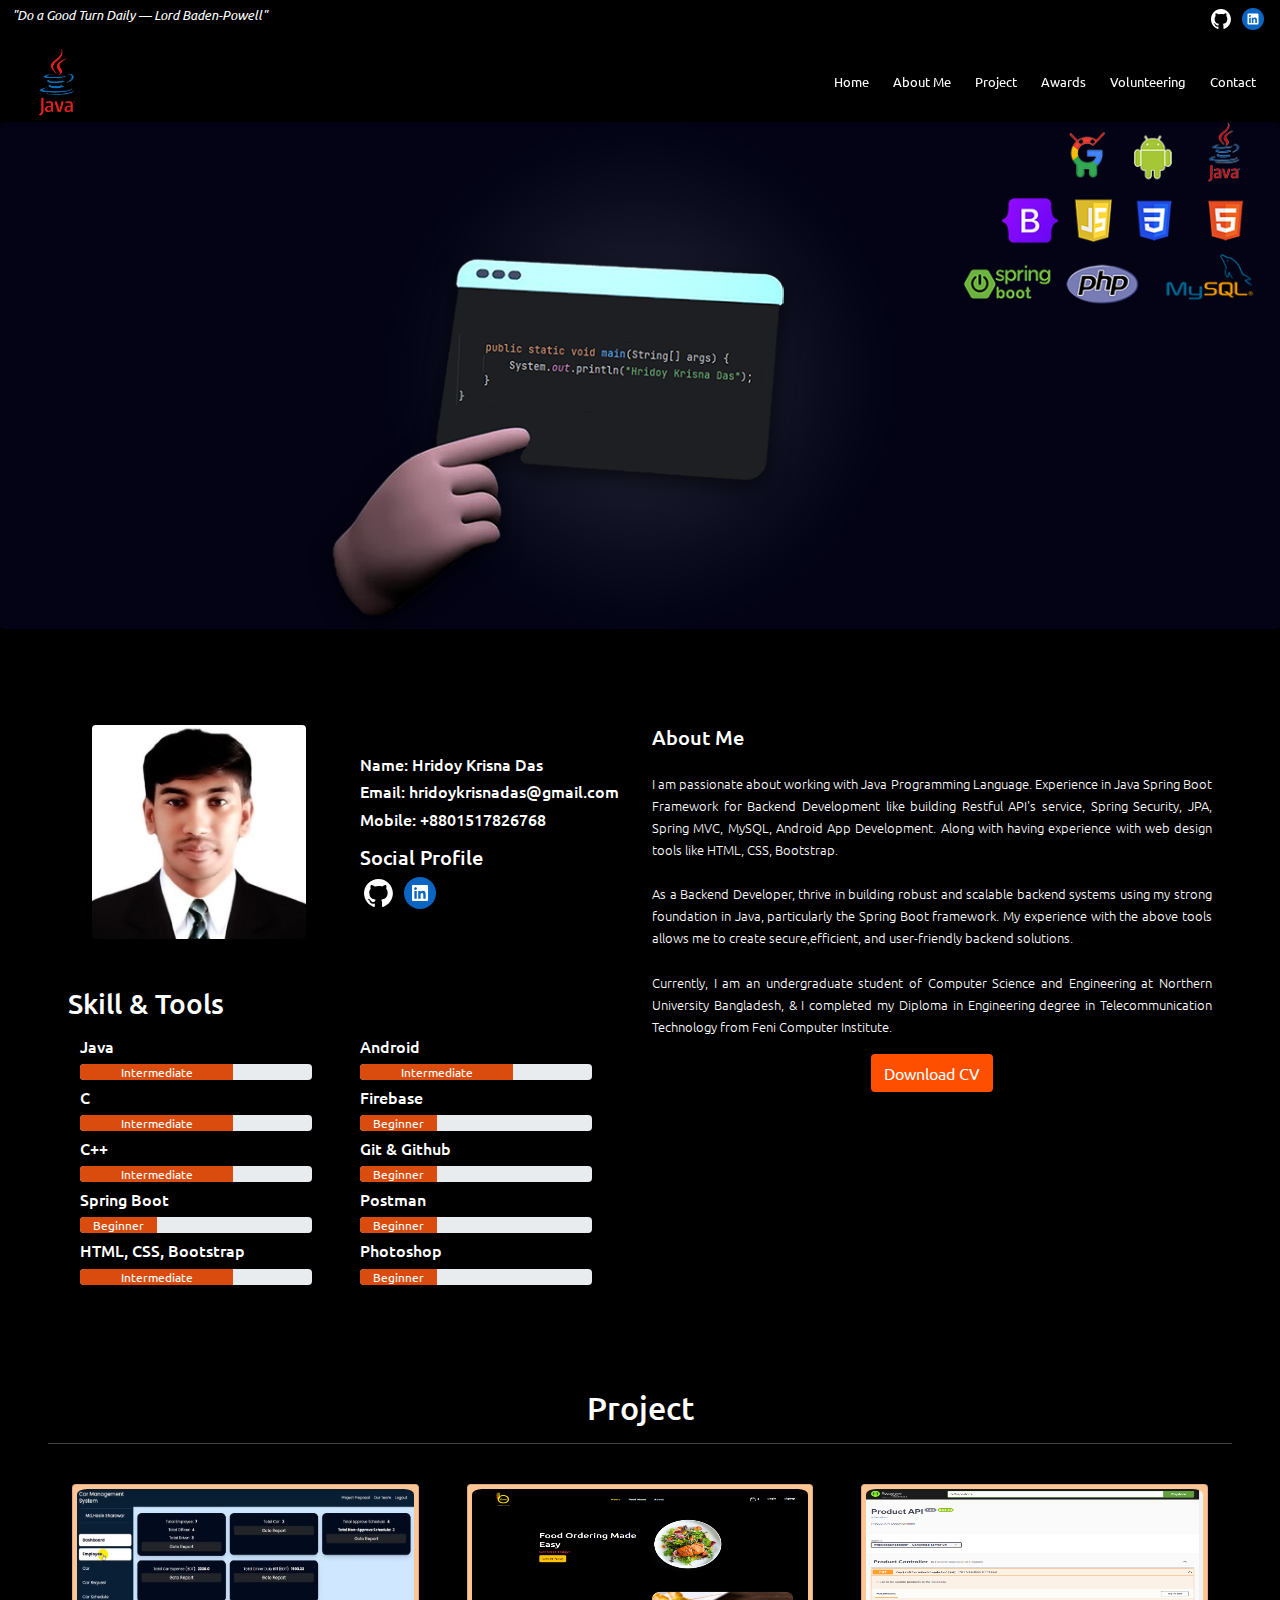
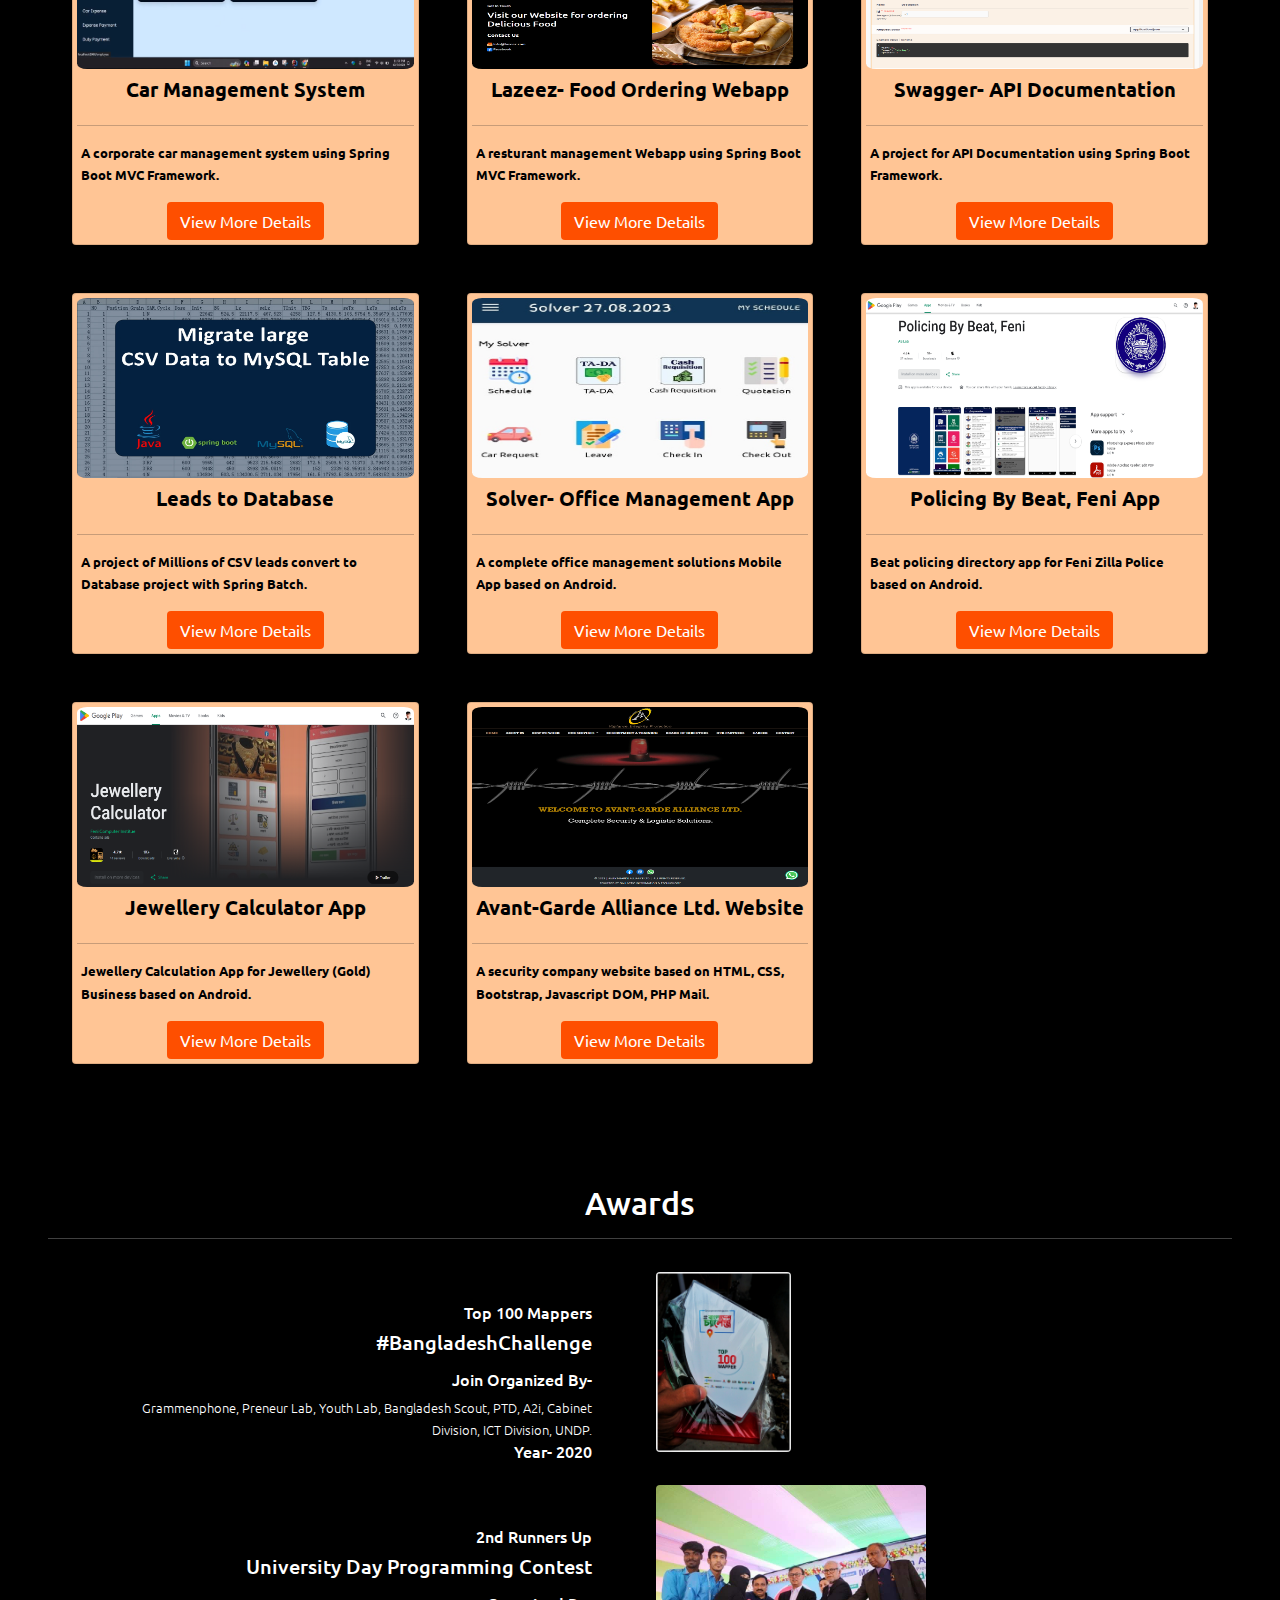
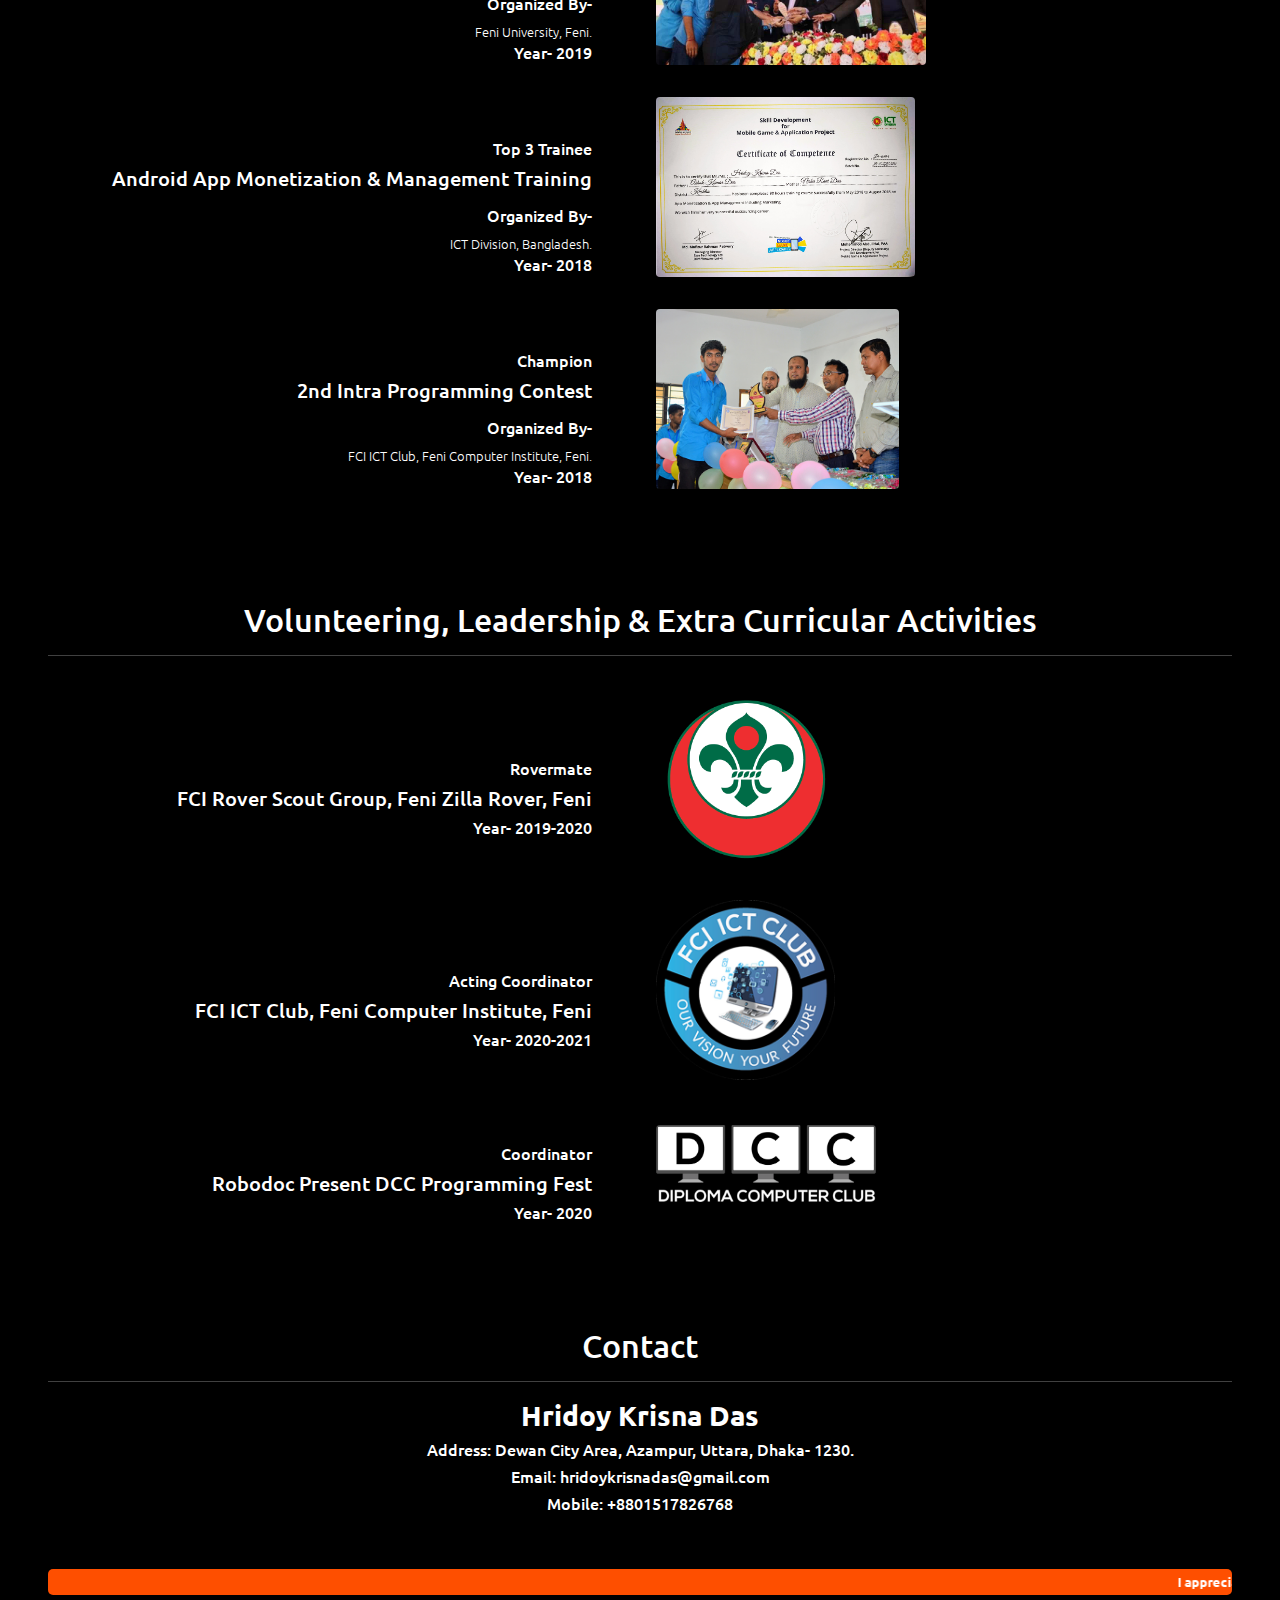
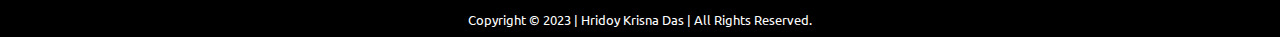
==== commit 3c44ec99: "update" ====
--- a/index.html
+++ b/index.html
@@ -17,7 +17,6 @@
   <!-- URL to your page's featured image -->
   <meta property="og:url" content="url"> <!-- URL to your page -->
 
-
   <title>Home | Hridoy Krisna Das</title>
   <link rel="icon" type="image" href="asset/images/logo.png">
   <!-- Bootstrap CSS -->
@@ -25,22 +24,21 @@
   <!-- <link href="asset/css/fontawesome.min.css" rel="stylesheet"> -->
   <link href="asset/css/custom.css" rel="stylesheet">
 
-
 </head>
 
 <body>
   <!-- Header -->
   <!-- Topbar -->
-  <div class="row bg-base-dark d-flex m-0 p-0 mh-35 pt-1">
+  <div class="row bg-base d-flex m-0 p-0 mh-35 pt-1">
     <div class="col-md-6 py-0-5 mob-view-q">
       <p class="align-self-center text-white"><i>"Do a Good Turn Daily — Lord Baden-Powell"</i></p>
     </div>
     <div class="col-md-6 py-0-5 ">
       <div class="mob-view">
         <span class="p-1"><a href="https://github.com/hridoykrisnadas" target="_blank">
-            <img src="asset/images/social/github.svg" height="24px"></a></span>
+            <img src="asset/images/social/github.svg" height="20px"></a></span>
         <span class="p-1"><a href="https://www.linkedin.com/in/hridoykrisnadas/" target="_blank">
-            <img src="asset/images/social/linkedin.svg" height="24px"></a></span>
+            <img src="asset/images/social/linkedin.svg" height="22px"></a></span>
       </div>
     </div>
   </div>
@@ -70,7 +68,10 @@
             <a class="nav-link text-white ps-2" href="#awards">Awards</a>
           </li>
           <li class="nav-item m-1">
-            <a class="nav-link text-white ps-2" href="#contact">Contact Us</a>
+            <a class="nav-link text-white ps-2" href="#volunteering">Volunteering</a>
+          </li>
+          <li class="nav-item m-1">
+            <a class="nav-link text-white ps-2" href="#contact">Contact</a>
           </li>
         </ul>
       </div>
@@ -175,14 +176,16 @@
           </br></br>As a Backend Developer, thrive in building robust and scalable backend systems using my strong
           foundation
           in Java, particularly the Spring Boot framework. My experience with the above tools allows me to create
-          secure,efficient, and user-friendly backend solutions.</p>
+          secure,efficient, and user-friendly backend solutions.
+        </br></br>Currently, I am an undergraduate student of Computer Science and Engineering at Northern University Bangladesh, & I completed my Diploma in Engineering degree in Telecommunication Technology from Feni Computer Institute. 
+      </p>
         <a href="https://drive.google.com/file/d/1pZ4QiZCncs5dmgkH6VBJ83wv63dyy_5q/view?usp=sharing"
           target="_blank"><button type="button" class="mx-auto d-grid btn btn-bg">Download CV</button></a>
       </div>
     </div>
   </section>
   <!-- Project Section -->
-  <section id="project_section" class="mt-4">
+  <section id="project_section" class="mt-5">
     <h2 class="pt-md-5 d-flex justify-content-center">Project</h2>
     <hr class="mx-5">
     <div class="row gx-0 px-5">
@@ -276,32 +279,110 @@
   </section>
 
   <!-- Awards Section -->
-  <section id="awards">
+  <section id="awards" class="mt-5">
     <h2 class="pt-md-5 d-flex justify-content-center">Awards</h2>
     <hr class="mx-5 px-5">
-    <div class="row px-5">
-      <div class="col-md-6 align-self-center px-5">
-        <h5 class="text-end">Top 100 Mappers</h5>
-        <h4 class="text-end">#BangladeshChallenge</h4>
-        <h6 class="text-end mt-3">Join Organized By-</h6>
-        <p class="text-end text-justify text-white"> Grammenphone, Preneur Lab, Youth Lab, Bangladesh Scout, PTD, A2i, Cabinet
+    <div class="row gx-0 px-5">
+      <div class="col-md-6 align-self-center mt-5 px-5">
+        <h6 class="mob-view-awards">Top 100 Mappers</h6>
+        <h5 class="mob-view-awards">#BangladeshChallenge</h5>
+        <h6 class="mob-view-awards mt-3">Join Organized By-</h6>
+        <p class="mob-view-awards text-justify text-white m-0"> Grammenphone, Preneur Lab, Youth Lab, Bangladesh Scout,
+          PTD,
+          A2i, Cabinet
           Division, ICT Division, UNDP.</p>
-      </div>
-      <div class="col-md-6 align-self-center">
-        <img src="asset/images/hridoy.jpg" class="rounded m-4" title="Hridoy Krisna Das" height="180px"
-          alt="Hridoy Krisna Das">
-      </div><div class="col-md-6 align-self-center px-5">
-        <h5 class="text-end">Top 100 Mappers</h5>
-        <h4 class="text-end">#BangladeshChallenge</h4>
-        <h6 class="text-end mt-3">Join Organized By-</h6>
-        <p class="text-end text-justify text-white"> Grammenphone, Preneur Lab, Youth Lab, Bangladesh Scout, PTD, A2i, Cabinet
-          Division, ICT Division, UNDP.</p>
-      </div>
-      <div class="col-md-6 align-self-center">
-        <img src="asset/images/hridoy.jpg" class="rounded m-4" title="Hridoy Krisna Das" height="180px"
-          alt="Hridoy Krisna Das">
-      </div>
-    </div>
+        <h6 class="mob-view-awards">Year- 2020</h6>
+      </div>
+      <div class="col-md-6 align-self-center awards-image">
+        <img src="asset/images/awards/bangladesh.jpg" class="rounded m-3" title="Hridoy Krisna Das" height="180px"
+          alt="Hridoy Krisna Das">
+      </div>
+      <div class="col-md-6 align-self-center mt-5 px-5">
+        <h6 class="mob-view-awards">2nd Runners Up</h6>
+        <h5 class="mob-view-awards">University Day Programming Contest</h5>
+        <h6 class="mob-view-awards mt-3">Organized By-</h6>
+        <p class="mob-view-awards text-justify text-white m-0">Feni University, Feni.</p>
+        <h6 class="mob-view-awards">Year- 2019</h6>
+      </div>
+      <div class="col-md-6 align-self-center awards-image">
+        <img src="asset/images/awards/feni_u.jpg" class="rounded m-3" title="Hridoy Krisna Das" height="180px"
+          alt="Hridoy Krisna Das">
+      </div>
+      <div class="col-md-6 align-self-center mt-5 px-5">
+        <h6 class="mob-view-awards">Top 3 Trainee</h6>
+        <h5 class="mob-view-awards">Android App Monetization & Management Training</h5>
+        <h6 class="mob-view-awards mt-3">Organized By-</h6>
+        <p class="mob-view-awards text-justify text-white m-0">ICT Division, Bangladesh.</p>
+        <h6 class="mob-view-awards">Year- 2018</h6>
+      </div>
+      <div class="col-md-6 align-self-center awards-image">
+        <img src="asset/images/awards/app.jpg" class="rounded m-3" title="Hridoy Krisna Das" height="180px"
+          alt="Hridoy Krisna Das">
+      </div>
+      <div class="col-md-6 align-self-center mt-5 px-5">
+        <h6 class="mob-view-awards">Champion</h6>
+        <h5 class="mob-view-awards">2nd Intra Programming Contest</h5>
+        <h6 class="mob-view-awards mt-3">Organized By-</h6>
+        <p class="mob-view-awards text-justify text-white m-0">FCI ICT Club, Feni Computer Institute, Feni.</p>
+        <h6 class="mob-view-awards">Year- 2018</h6>
+      </div>
+      <div class="col-md-6 align-self-center awards-image">
+        <img src="asset/images/awards/fci.jpg" class="rounded m-3" title="Hridoy Krisna Das" height="180px"
+          alt="Hridoy Krisna Das">
+      </div>
+    </div>
+  </section>
+
+  <!-- volunteering & Extra Curricular Section -->
+  <section id="volunteering" class="mt-5">
+    <h2 class="pt-md-5 d-flex justify-content-center">Volunteering, Leadership & Extra Curricular Activities</h2>
+    <hr class="mx-5 px-5">
+    <div class="row gx-0 px-5">
+      <div class="col-md-6 align-self-center mt-5 px-5">
+        <h6 class="mob-view-awards">Rovermate</h6>
+        <h5 class="mob-view-awards">FCI Rover Scout Group, Feni Zilla Rover, Feni</h5>
+        <h6 class="mob-view-awards">Year- 2019-2020</h6>
+      </div>
+      <div class="col-md-6 align-self-center awards-image">
+        <img src="asset/images/volunteering/scouts.png" class="rounded m-3" title="Hridoy Krisna Das" height="180px"
+          alt="Hridoy Krisna Das">
+      </div>
+      <div class="col-md-6 align-self-center mt-5 px-5">
+        <h6 class="mob-view-awards">Acting Coordinator</h6>
+        <h5 class="mob-view-awards">FCI ICT Club, Feni Computer Institute, Feni</h5>
+        <h6 class="mob-view-awards">Year- 2020-2021</h6>
+      </div>
+      <div class="col-md-6 align-self-center awards-image">
+        <img src="asset/images/volunteering/fci ict club.png" class="rounded m-3" title="Hridoy Krisna Das"
+          height="180px" alt="Hridoy Krisna Das">
+      </div>
+      <div class="col-md-6 align-self-center mt-5 px-5">
+        <h6 class="mob-view-awards">Coordinator</h6>
+        <h5 class="mob-view-awards">Robodoc Present DCC Programming Fest</h5>
+        <h6 class="mob-view-awards">Year- 2020</h6>
+      </div>
+      <div class="col-md-6 align-self-center awards-image">
+        <img src="asset/images/volunteering/dcc.png" class="rounded m-3" title="Hridoy Krisna Das" width="220px"
+          alt="Hridoy Krisna Das">
+      </div>
+    </div>
+  </section>
+
+
+  <!-- volunteering & Extra Curricular Section -->
+  <section id="contact" class="mt-5">
+    <h2 class="pt-md-5 d-flex justify-content-center">Contact</h2>
+    <hr class="mx-5 px-5">
+    <div class="px-5">
+      <h3 class="text-center text-dark-dark fw-bold">Hridoy Krisna Das</h3>
+      <h6 class="text-center">
+        Address: Dewan City Area, Azampur, Uttara, Dhaka- 1230.</h6>
+        <h6 class="text-center">Email: <a href="mailto:hridoykrisnadas@gmail.com">hridoykrisnadas@gmail.com</a></h6>
+        <h6 class="text-center">Mobile: <a href="tel:+8801517826768">+8801517826768</a></h6>
+    </div>
+    <marquee class="mx-5 mt-5" loop="-1" scollamont="5">
+      <b style="color: rgb(255, 255, 255);"> I appreciate you taking the time to explore my portfolio. Thank you so much.</b>
+  </marquee>
   </section>
 
   <footer class="row p-0 m-0 bg-base">
--- a/asset/css/custom.css
+++ b/asset/css/custom.css
@@ -16,6 +16,9 @@
 
 .bg-base {
     background-color: #000000;
+}
+.bg-dark-blue {
+    background-color: #070716;
 }
 
 p {
@@ -402,6 +405,9 @@
     .mob-view-q{
         float: left !important;
     }
+    .mob-view-awards{
+        text-align: right !important;
+    }
 }
 @media screen and (min-width: 100px) {
     @media screen and (max-width: 767px) {
@@ -415,5 +421,12 @@
         .mob-view-q{
             float: none !important;
         }
+        .mob-view-awards{
+            text-align: center !important;
+        }
+        .awards-image{
+            justify-content: center !important;
+            display: flex !important;
+        }
     }
 }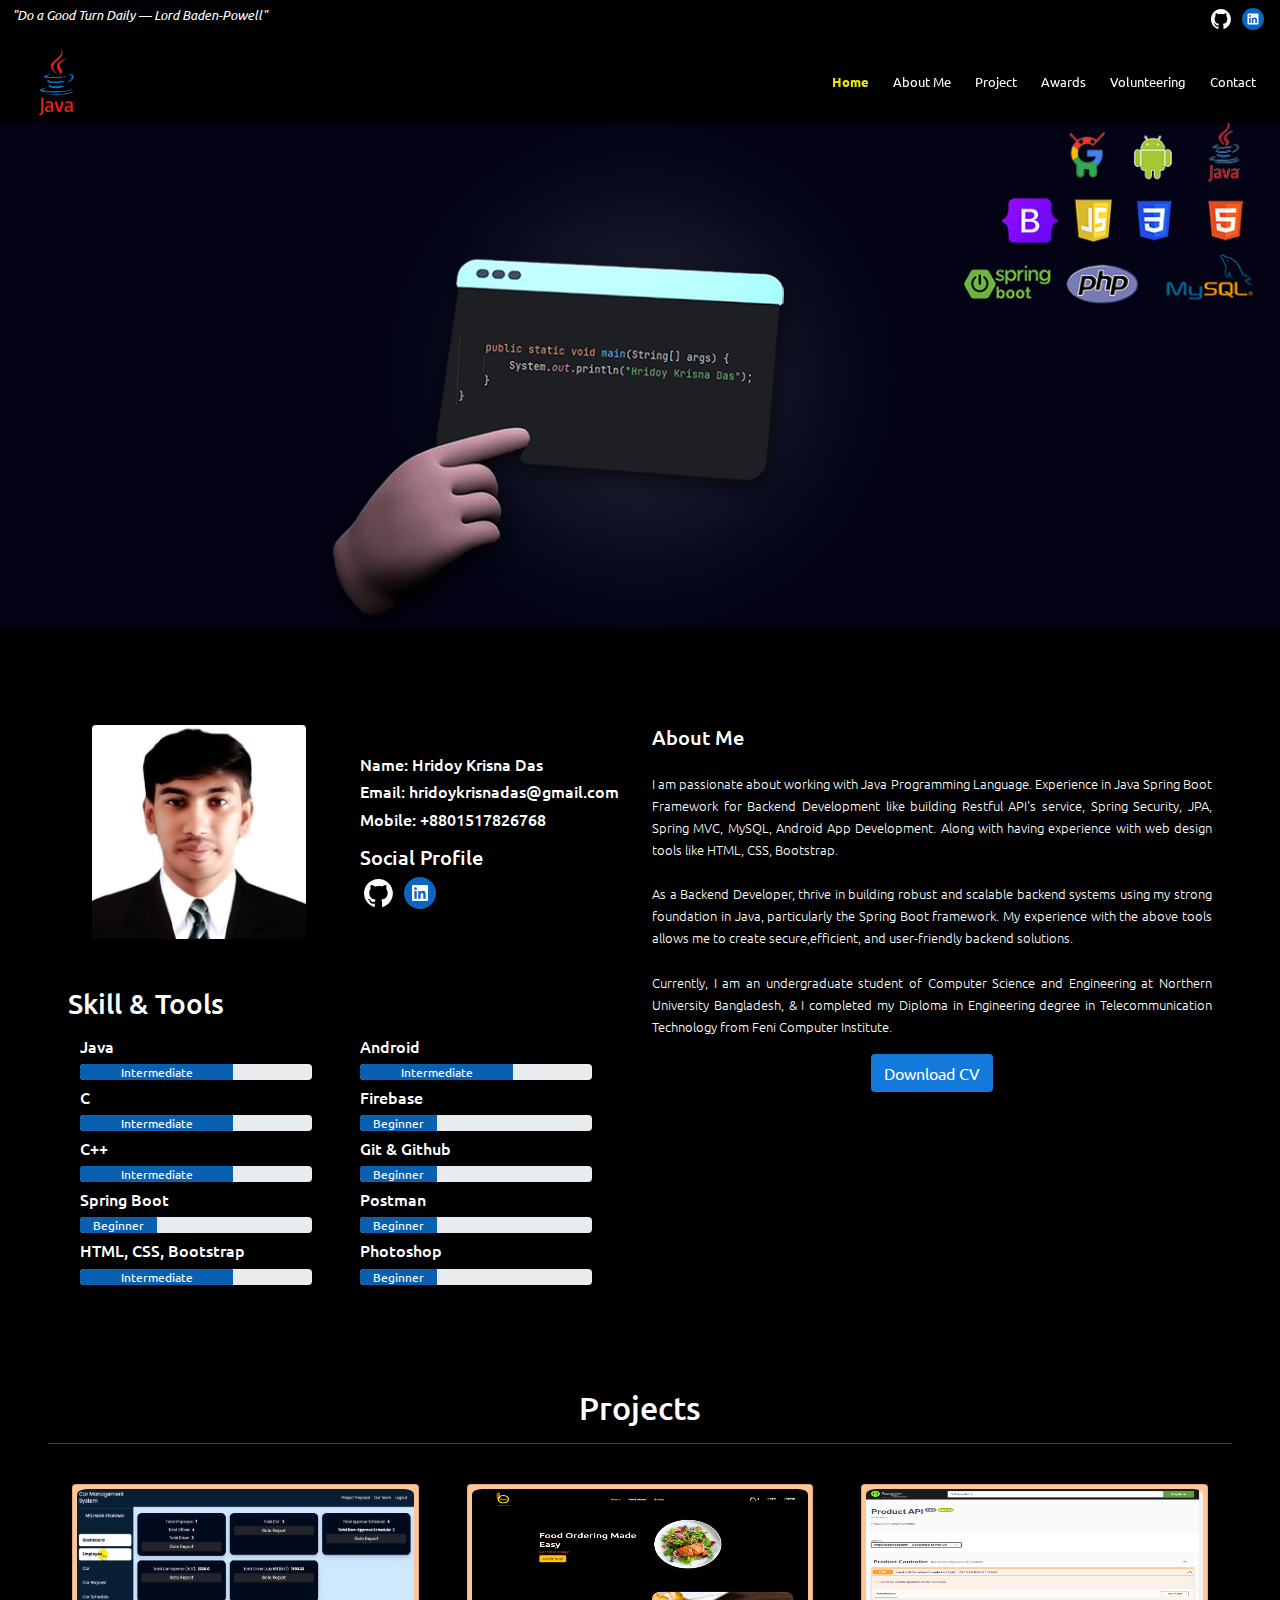
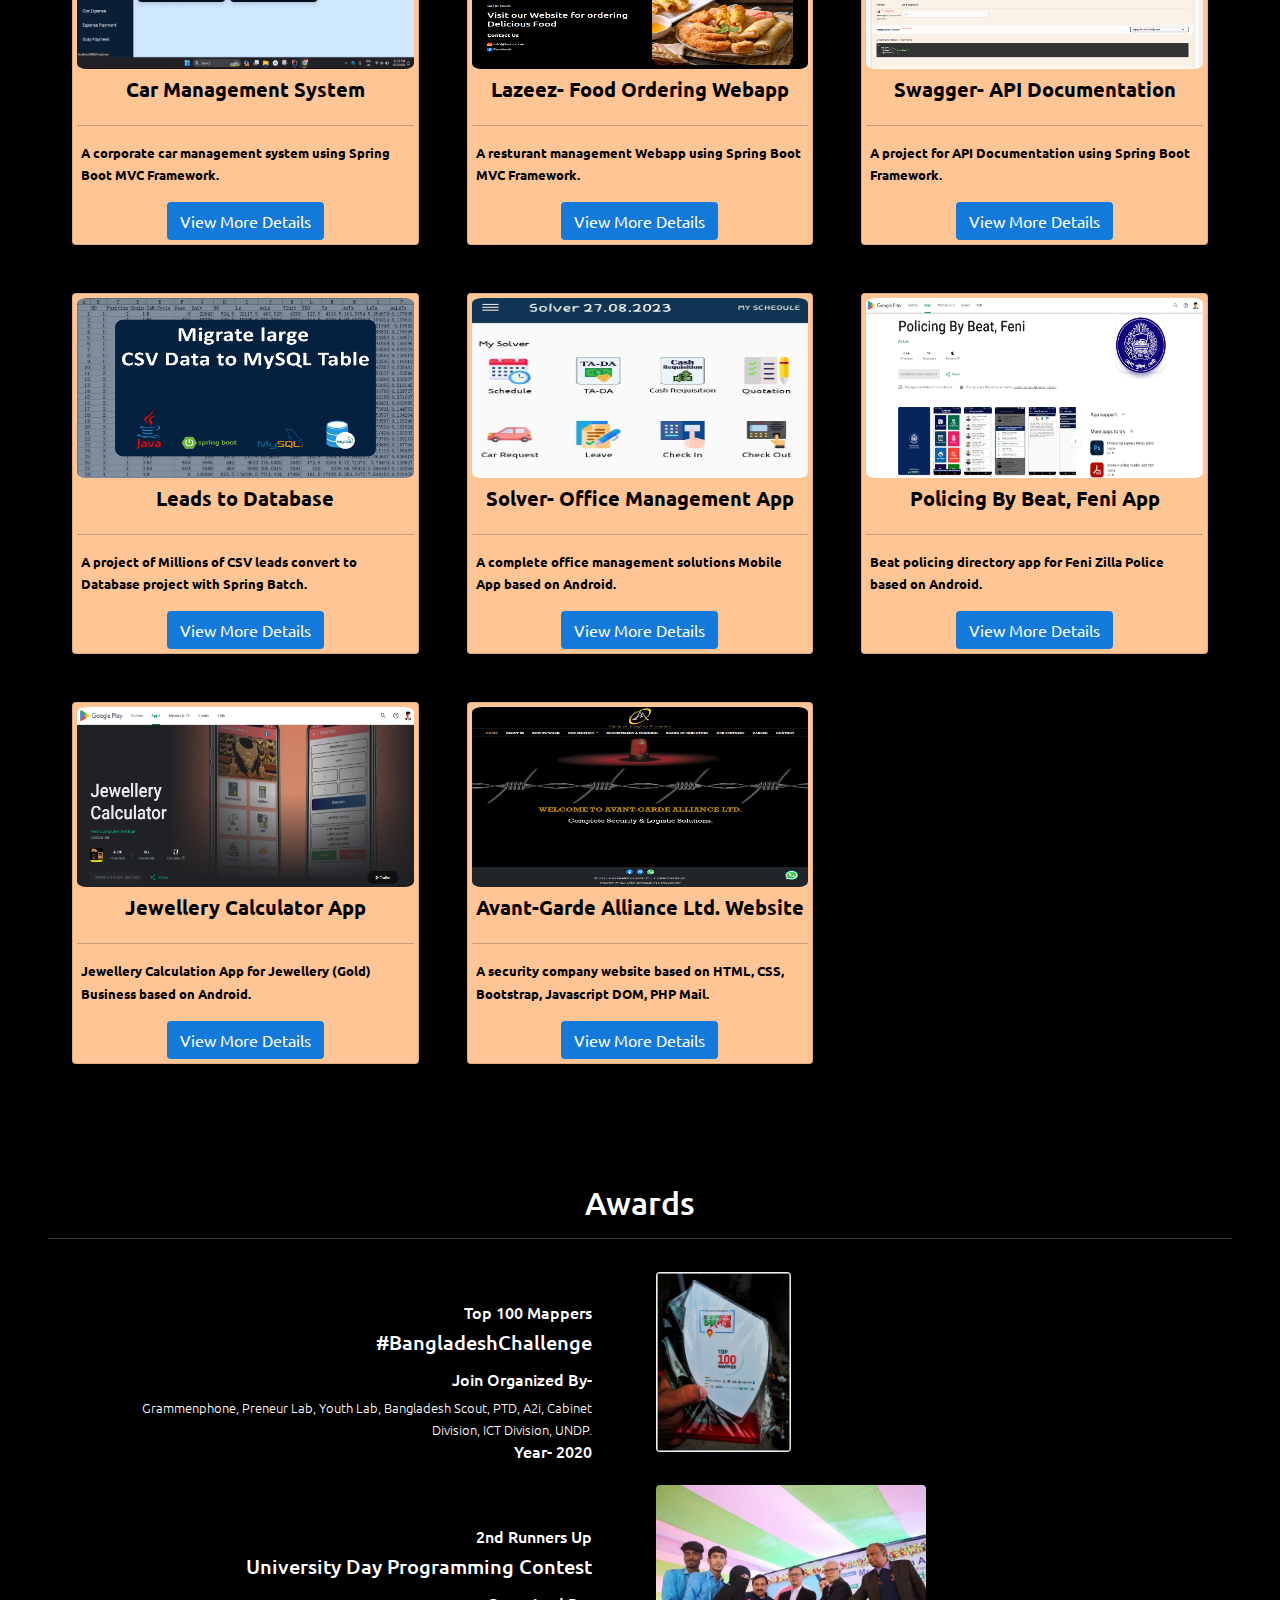
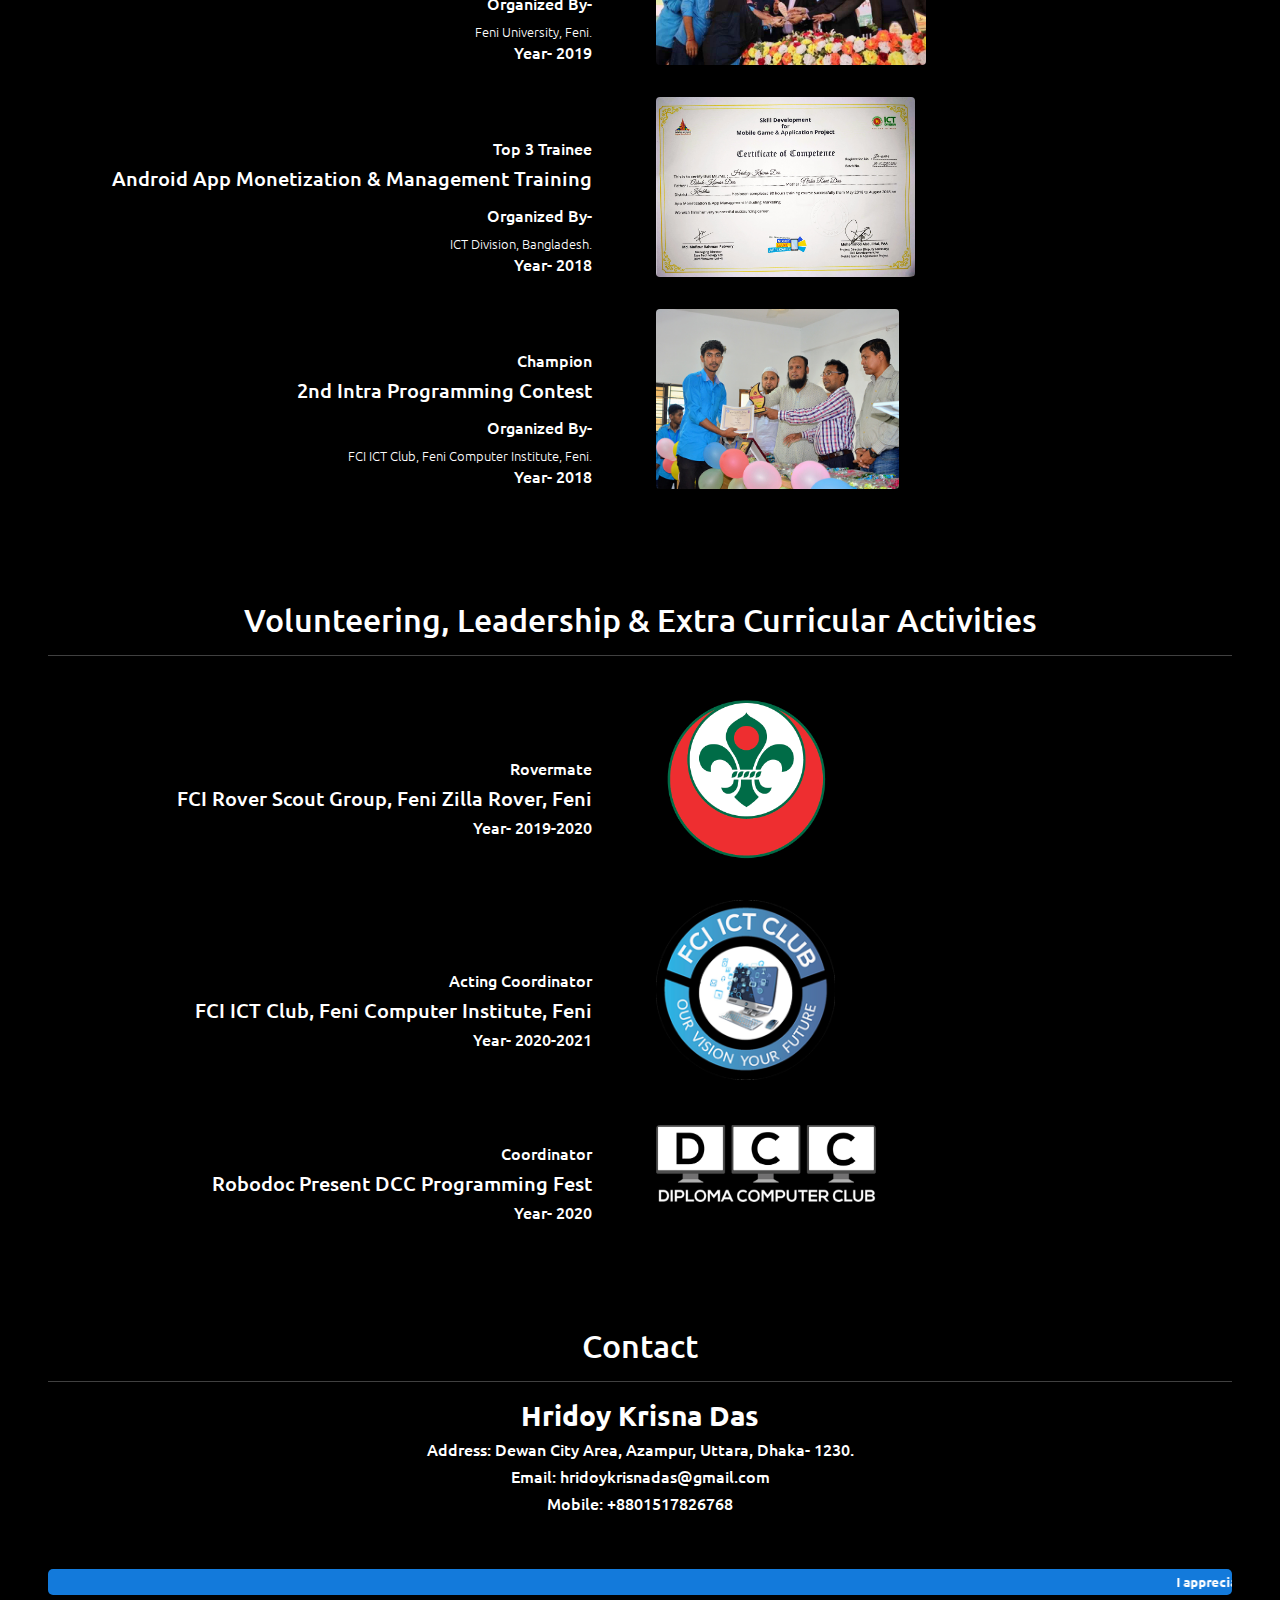
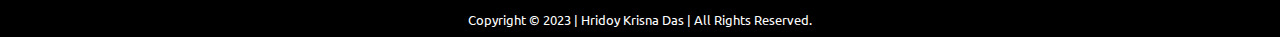
==== commit 4da20e47: "07-03-2024" ====
--- a/index.html
+++ b/index.html
@@ -6,13 +6,13 @@
   <meta name="viewport" content="width=device-width, initial-scale=1.0">
 
   <!-- Meta Information -->
-  <meta name="description" content="description is here...............">
-  <meta name="keywords" content="">
+  <meta name="description" content="Hridoy Krisna Das | Java Developer">
+  <meta name="keywords" content="Hridoy Krisna Das, Hridoy Krisna, Hridoy, Krisna, Java, Java Developer in Bangladesh">
   <meta name="author" content="Hridoy Krisna Das | Java Developer">
   <meta name="robots" content="index, follow"> <!-- This allows search engines to index and follow your page -->
   <meta name="googlebot" content="index, follow"> <!-- Specifically for Googlebot -->
   <meta property="og:title" content="Home | Hridoy Krisna Das">
-  <meta property="og:description" content="description is here...............">
+  <meta property="og:description" content="Hridoy Krisna Das | Java Developer">
   <meta property="og:image" content="cover image online link">
   <!-- URL to your page's featured image -->
   <meta property="og:url" content="url"> <!-- URL to your page -->
@@ -56,7 +56,7 @@
       <div class="collapse navbar-collapse justify-content-end" id="navbarNav">
         <ul class="nav navbar-nav ml-auto">
           <li class="nav-item m-1">
-            <a class="nav-link text-white ps-2" aria-current="page" href="#">Home</a>
+            <a class="nav-link text-white ps-2 active" aria-current="page" href="#">Home</a>
           </li>
           <li class="nav-item m-1">
             <a class="nav-link text-white ps-2" href="#about_section">About Me</a>
@@ -180,13 +180,13 @@
         </br></br>Currently, I am an undergraduate student of Computer Science and Engineering at Northern University Bangladesh, & I completed my Diploma in Engineering degree in Telecommunication Technology from Feni Computer Institute. 
       </p>
         <a href="https://drive.google.com/file/d/1pZ4QiZCncs5dmgkH6VBJ83wv63dyy_5q/view?usp=sharing"
-          target="_blank"><button type="button" class="mx-auto d-grid btn btn-bg">Download CV</button></a>
+          target="_blank"><button type="button" class="mx-auto d-grid btn btn-bg" title="Click here for View/Download CV">Download CV</button></a>
       </div>
     </div>
   </section>
   <!-- Project Section -->
   <section id="project_section" class="mt-5">
-    <h2 class="pt-md-5 d-flex justify-content-center">Project</h2>
+    <h2 class="pt-md-5 d-flex justify-content-center">Projects</h2>
     <hr class="mx-5">
     <div class="row gx-0 px-5">
       <div class="col-md-4 d-flex justify-content-center">
@@ -295,7 +295,7 @@
       </div>
       <div class="col-md-6 align-self-center awards-image">
         <img src="asset/images/awards/bangladesh.jpg" class="rounded m-3" title="Hridoy Krisna Das" height="180px"
-          alt="Hridoy Krisna Das">
+          alt="Top 100 Mappers | #BangladeshChallenge">
       </div>
       <div class="col-md-6 align-self-center mt-5 px-5">
         <h6 class="mob-view-awards">2nd Runners Up</h6>
@@ -306,7 +306,7 @@
       </div>
       <div class="col-md-6 align-self-center awards-image">
         <img src="asset/images/awards/feni_u.jpg" class="rounded m-3" title="Hridoy Krisna Das" height="180px"
-          alt="Hridoy Krisna Das">
+          alt="2nd Runners Up | University Day Programming Contest">
       </div>
       <div class="col-md-6 align-self-center mt-5 px-5">
         <h6 class="mob-view-awards">Top 3 Trainee</h6>
@@ -317,7 +317,7 @@
       </div>
       <div class="col-md-6 align-self-center awards-image">
         <img src="asset/images/awards/app.jpg" class="rounded m-3" title="Hridoy Krisna Das" height="180px"
-          alt="Hridoy Krisna Das">
+          alt="Top 3 Trainee | Android App Monetization & Management Training">
       </div>
       <div class="col-md-6 align-self-center mt-5 px-5">
         <h6 class="mob-view-awards">Champion</h6>
@@ -328,7 +328,7 @@
       </div>
       <div class="col-md-6 align-self-center awards-image">
         <img src="asset/images/awards/fci.jpg" class="rounded m-3" title="Hridoy Krisna Das" height="180px"
-          alt="Hridoy Krisna Das">
+          alt="Champion | 2nd Intra Programming Contest">
       </div>
     </div>
   </section>
@@ -345,7 +345,7 @@
       </div>
       <div class="col-md-6 align-self-center awards-image">
         <img src="asset/images/volunteering/scouts.png" class="rounded m-3" title="Hridoy Krisna Das" height="180px"
-          alt="Hridoy Krisna Das">
+          alt="Feni Computer Institute Rover Scout Group">
       </div>
       <div class="col-md-6 align-self-center mt-5 px-5">
         <h6 class="mob-view-awards">Acting Coordinator</h6>
@@ -354,7 +354,7 @@
       </div>
       <div class="col-md-6 align-self-center awards-image">
         <img src="asset/images/volunteering/fci ict club.png" class="rounded m-3" title="Hridoy Krisna Das"
-          height="180px" alt="Hridoy Krisna Das">
+          height="180px" alt="Feni Computer Institute ICT Club">
       </div>
       <div class="col-md-6 align-self-center mt-5 px-5">
         <h6 class="mob-view-awards">Coordinator</h6>
@@ -363,11 +363,10 @@
       </div>
       <div class="col-md-6 align-self-center awards-image">
         <img src="asset/images/volunteering/dcc.png" class="rounded m-3" title="Hridoy Krisna Das" width="220px"
-          alt="Hridoy Krisna Das">
-      </div>
-    </div>
-  </section>
-
+          alt="Diploma Computer Club- DCC">
+      </div>
+    </div>
+  </section>
 
   <!-- volunteering & Extra Curricular Section -->
   <section id="contact" class="mt-5">
--- a/asset/css/custom.css
+++ b/asset/css/custom.css
@@ -10,10 +10,9 @@
 
 ::selection {
     color: #f2f3f5;
-    background-color: #0a8c26;
+    background-color: #137adb;
     padding: 100px;
 }
-
 .bg-base {
     background-color: #000000;
 }
@@ -84,7 +83,7 @@
 }
 
 .dashboard-bg {
-    background-color: #FE4F00;
+    background-color: #043892;
 }
 
 .dashboard-card-min-height-100 {
@@ -103,7 +102,7 @@
 }
 
 ::selection {
-    background-color: #FE4F00;
+    background-color: #137adb;
     color: #FFF;
 }
 
@@ -111,22 +110,6 @@
     text-align: justify;
     text-justify: inter-word;
 }
-
-.my-float {
-    margin-top: 22px;
-}
-
-.float {
-    position: fixed;
-    bottom: 40px;
-    right: 40px;
-    background-color: #0C9;
-    color: #FFF;
-    border-radius: 50px;
-    text-align: center;
-    box-shadow: 2px 2px 3px #999;
-}
-
 a {
     color: #FFF;
 }
@@ -194,14 +177,14 @@
 }
 
 .title {
-    color: #FE4F00;
+    color: #08329c;
 }
 
 .bg-orange {
-    background-color: #FE4F00;
+    background-color: #137adb;
 }
 .bg-orange-dark {
-    background-color: #d94c0d;
+    background-color: #0a60b0;
 }
 
 .title::selection {
@@ -210,7 +193,7 @@
 }
 
 .shadow-red {
-    box-shadow: 1px 1px 10px 0px #ff7b00, -1px -1px 10px 0px #ff1900;
+    box-shadow: 1px 1px 10px 0px #137adb, -1px -1px 10px 0px #0f6bc2;
 }
 
 /* Lazeez 2 */
@@ -227,7 +210,7 @@
 }
 
 ::selection {
-    background-color: #c93e00;
+    background-color: #137adb;
     color: #FFF;
 }
 
@@ -235,22 +218,6 @@
     text-align: justify;
     text-justify: inter-word;
 }
-
-.my-float {
-    margin-top: 22px;
-}
-
-.float {
-    position: fixed;
-    bottom: 40px;
-    right: 40px;
-    background-color: #0C9;
-    color: #FFF;
-    border-radius: 50px;
-    text-align: center;
-    box-shadow: 2px 2px 3px #999;
-}
-
 a {
     color: #FFF;
 }
@@ -259,7 +226,6 @@
     font-weight: 700;
     transition: 0.3s;
 }
-
 
 .header-background {
     width: 100%;
@@ -318,7 +284,7 @@
 }
 
 .title {
-    color: #FE4F00;
+    color: #137adb;
 }
 
 .title::selection {
@@ -334,7 +300,7 @@
 /* Blog Page */
 
 marquee {
-    background-color: #FE4F00;
+    background-color: #137adb;
     color: #FFF;
     padding-left: 2px;
     padding-right: 2px;
@@ -383,7 +349,7 @@
     border-color: var(--bs-table-border-color);
 }
 .btn-bg{
-    background-color: #FE4F00;
+    background-color: #137adb;
     color: white;
 }
 .progress{
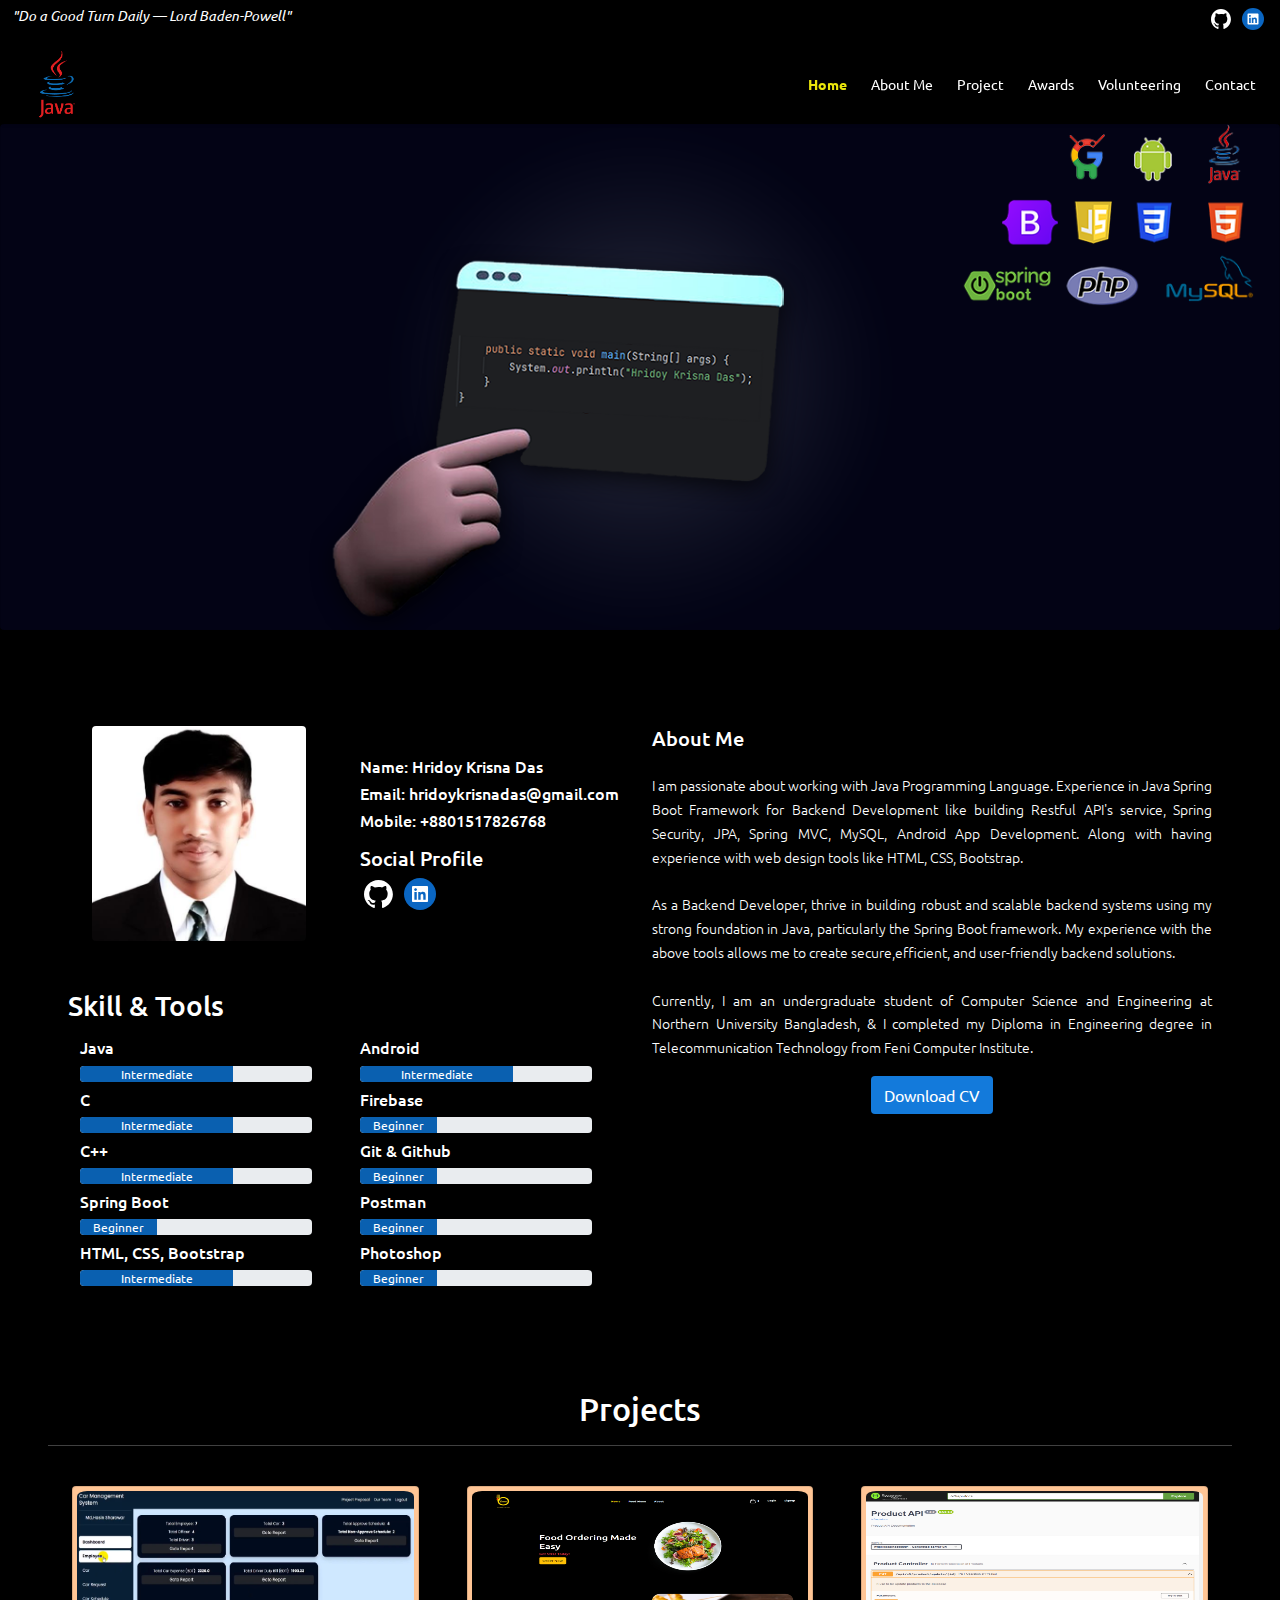
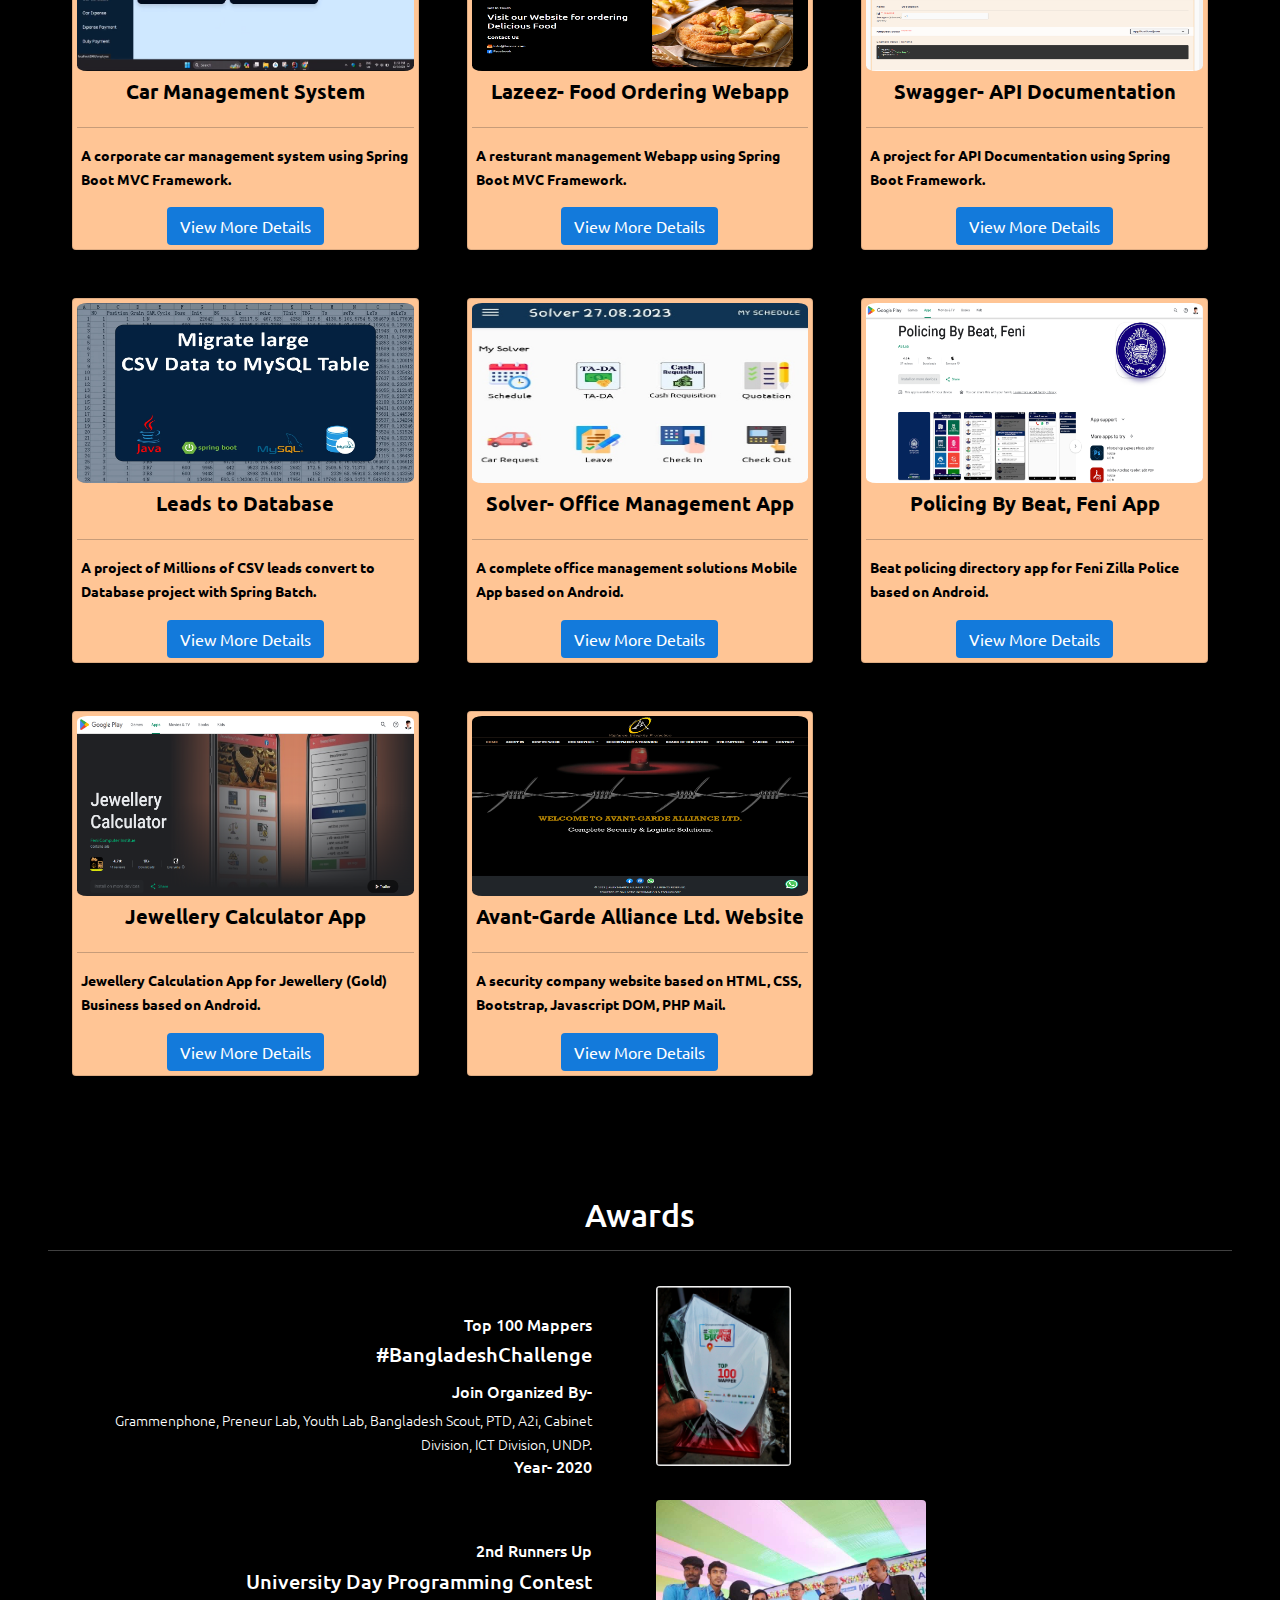
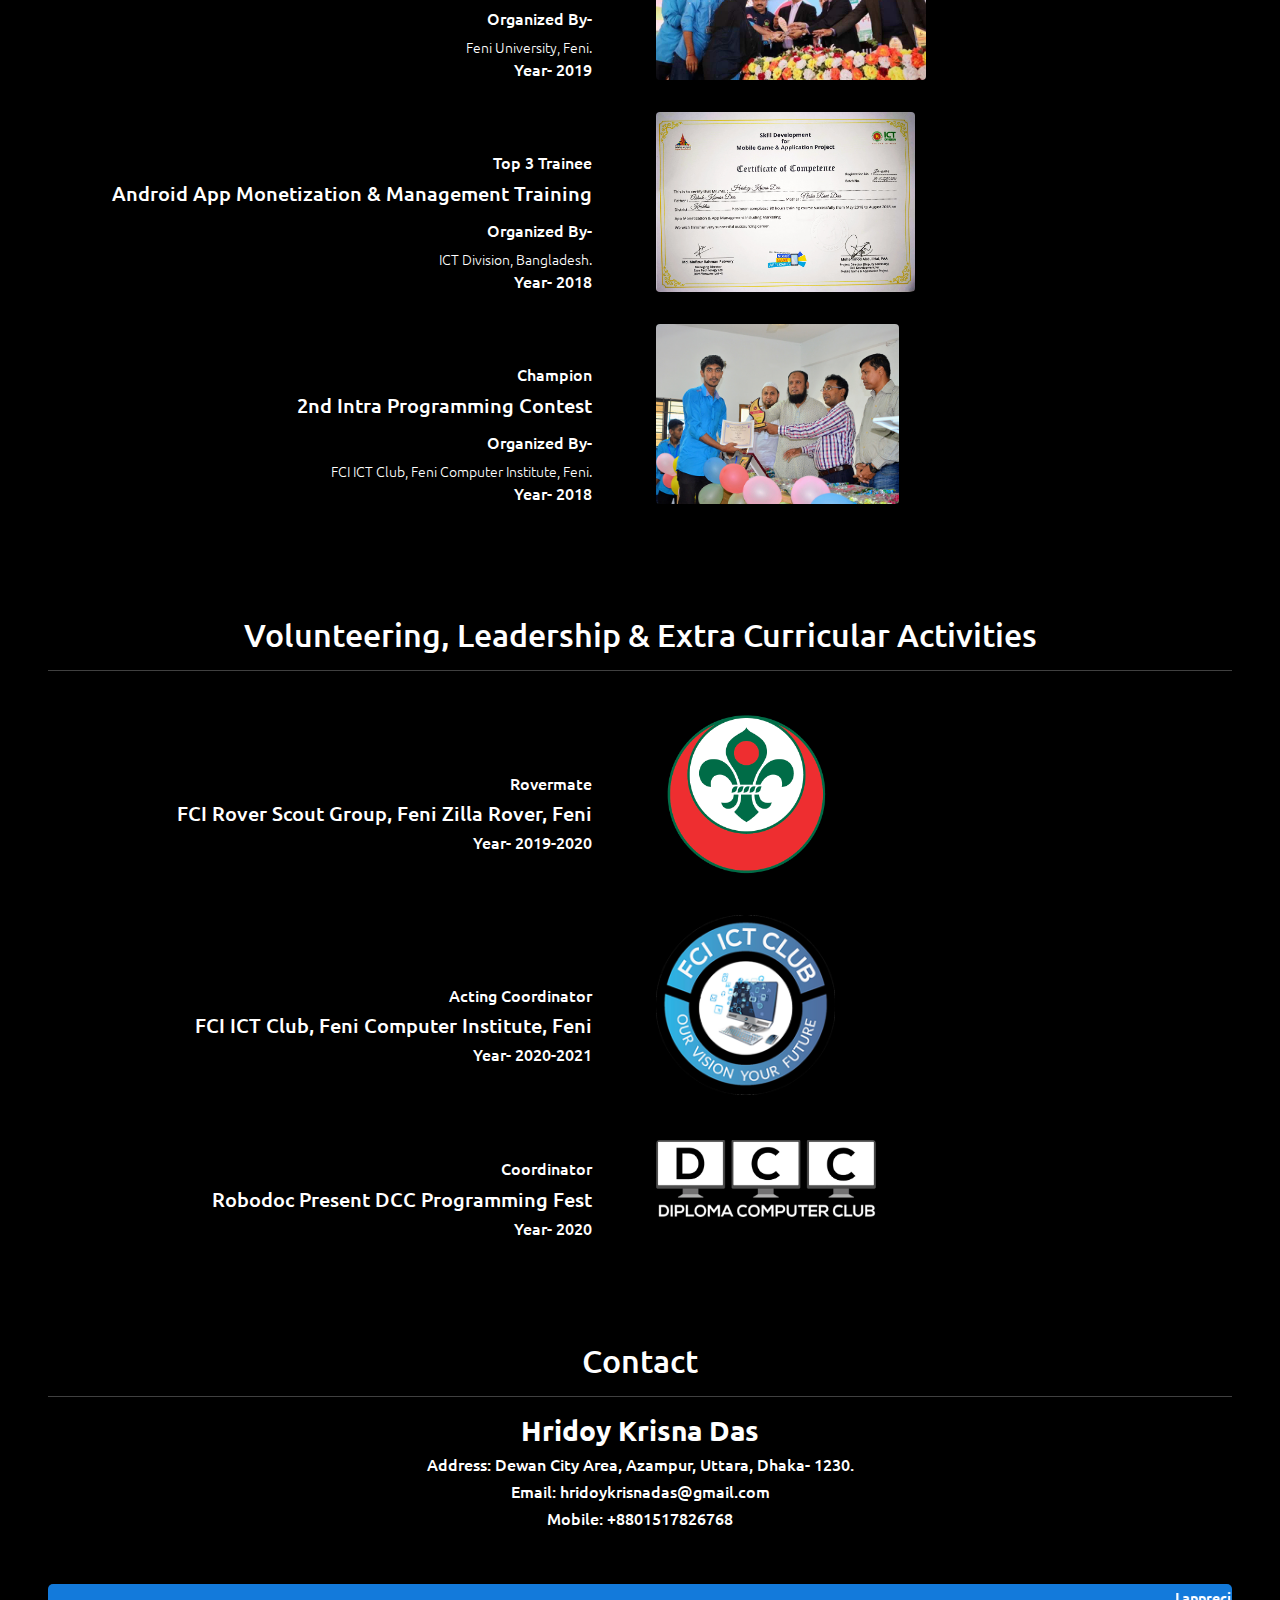
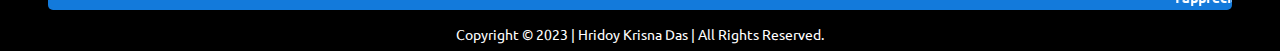
==== commit 9d01362b: "09-03-2024" ====
--- a/index.html
+++ b/index.html
@@ -13,9 +13,9 @@
   <meta name="googlebot" content="index, follow"> <!-- Specifically for Googlebot -->
   <meta property="og:title" content="Home | Hridoy Krisna Das">
   <meta property="og:description" content="Hridoy Krisna Das | Java Developer">
-  <meta property="og:image" content="cover image online link">
+  <meta property="og:image" content="https://hridoykrisna.netlify.app/asset/images/background.png">
   <!-- URL to your page's featured image -->
-  <meta property="og:url" content="url"> <!-- URL to your page -->
+  <meta property="og:url" content="https://hridoykrisna.netlify.app"> <!-- URL to your page -->
 
   <title>Home | Hridoy Krisna Das</title>
   <link rel="icon" type="image" href="asset/images/logo.png">
@@ -87,7 +87,7 @@
 
   <!-- About Content -->
   <section id="about_section">
-    <div class="row pt-md-5 p-sm-2 m-0 mx-5">
+    <div class="row pt-md-5 px-1 p-sm-2 m-0 mx-5">
       <div class="col-md-6 mt-4">
         <div class="row">
           <div class="col-md-6 align-self-center">
@@ -186,7 +186,7 @@
   </section>
   <!-- Project Section -->
   <section id="project_section" class="mt-5">
-    <h2 class="pt-md-5 d-flex justify-content-center">Projects</h2>
+    <h2 class="pt-md-5 px-1 d-flex justify-content-center">Projects</h2>
     <hr class="mx-5">
     <div class="row gx-0 px-5">
       <div class="col-md-4 d-flex justify-content-center">
@@ -280,7 +280,7 @@
 
   <!-- Awards Section -->
   <section id="awards" class="mt-5">
-    <h2 class="pt-md-5 d-flex justify-content-center">Awards</h2>
+    <h2 class="pt-md-5 px-1 d-flex justify-content-center">Awards</h2>
     <hr class="mx-5 px-5">
     <div class="row gx-0 px-5">
       <div class="col-md-6 align-self-center mt-5 px-5">
@@ -335,7 +335,7 @@
 
   <!-- volunteering & Extra Curricular Section -->
   <section id="volunteering" class="mt-5">
-    <h2 class="pt-md-5 d-flex justify-content-center">Volunteering, Leadership & Extra Curricular Activities</h2>
+    <h2 class="pt-md-5 px-1 d-flex justify-content-center">Volunteering, Leadership & Extra Curricular Activities</h2>
     <hr class="mx-5 px-5">
     <div class="row gx-0 px-5">
       <div class="col-md-6 align-self-center mt-5 px-5">
@@ -368,9 +368,9 @@
     </div>
   </section>
 
-  <!-- volunteering & Extra Curricular Section -->
+  <!-- Contact Section -->
   <section id="contact" class="mt-5">
-    <h2 class="pt-md-5 d-flex justify-content-center">Contact</h2>
+    <h2 class="pt-md-5 px-1 d-flex justify-content-center">Contact</h2>
     <hr class="mx-5 px-5">
     <div class="px-5">
       <h3 class="text-center text-dark-dark fw-bold">Hridoy Krisna Das</h3>
--- a/asset/css/custom.css
+++ b/asset/css/custom.css
@@ -3,7 +3,7 @@
 
 body {
     font-family: 'Ubuntu', sans-serif;
-    font-size: 13px;
+    font-size: 14px;
     background: #000000;
     color: white;
 }
@@ -97,7 +97,7 @@
     margin: 0px;
     padding: 0px;
     font-family: "Ubuntu", sans-serif;
-    font-size: 13px;
+    font-size: 14px;
     line-height: 26px;
 }
 
@@ -196,23 +196,6 @@
     box-shadow: 1px 1px 10px 0px #137adb, -1px -1px 10px 0px #0f6bc2;
 }
 
-/* Lazeez 2 */
-@import url('https://fonts.googleapis.com/css?family=Ubuntu');
-
-body {
-    background-color: black;
-    /* background-color: #292121; Dark Black */
-    margin: 0px;
-    padding: 0px;
-    font-family: "Ubuntu", sans-serif;
-    font-size: 13px;
-    line-height: 26px;
-}
-
-::selection {
-    background-color: #137adb;
-    color: #FFF;
-}
 
 .text-justify {
     text-align: justify;
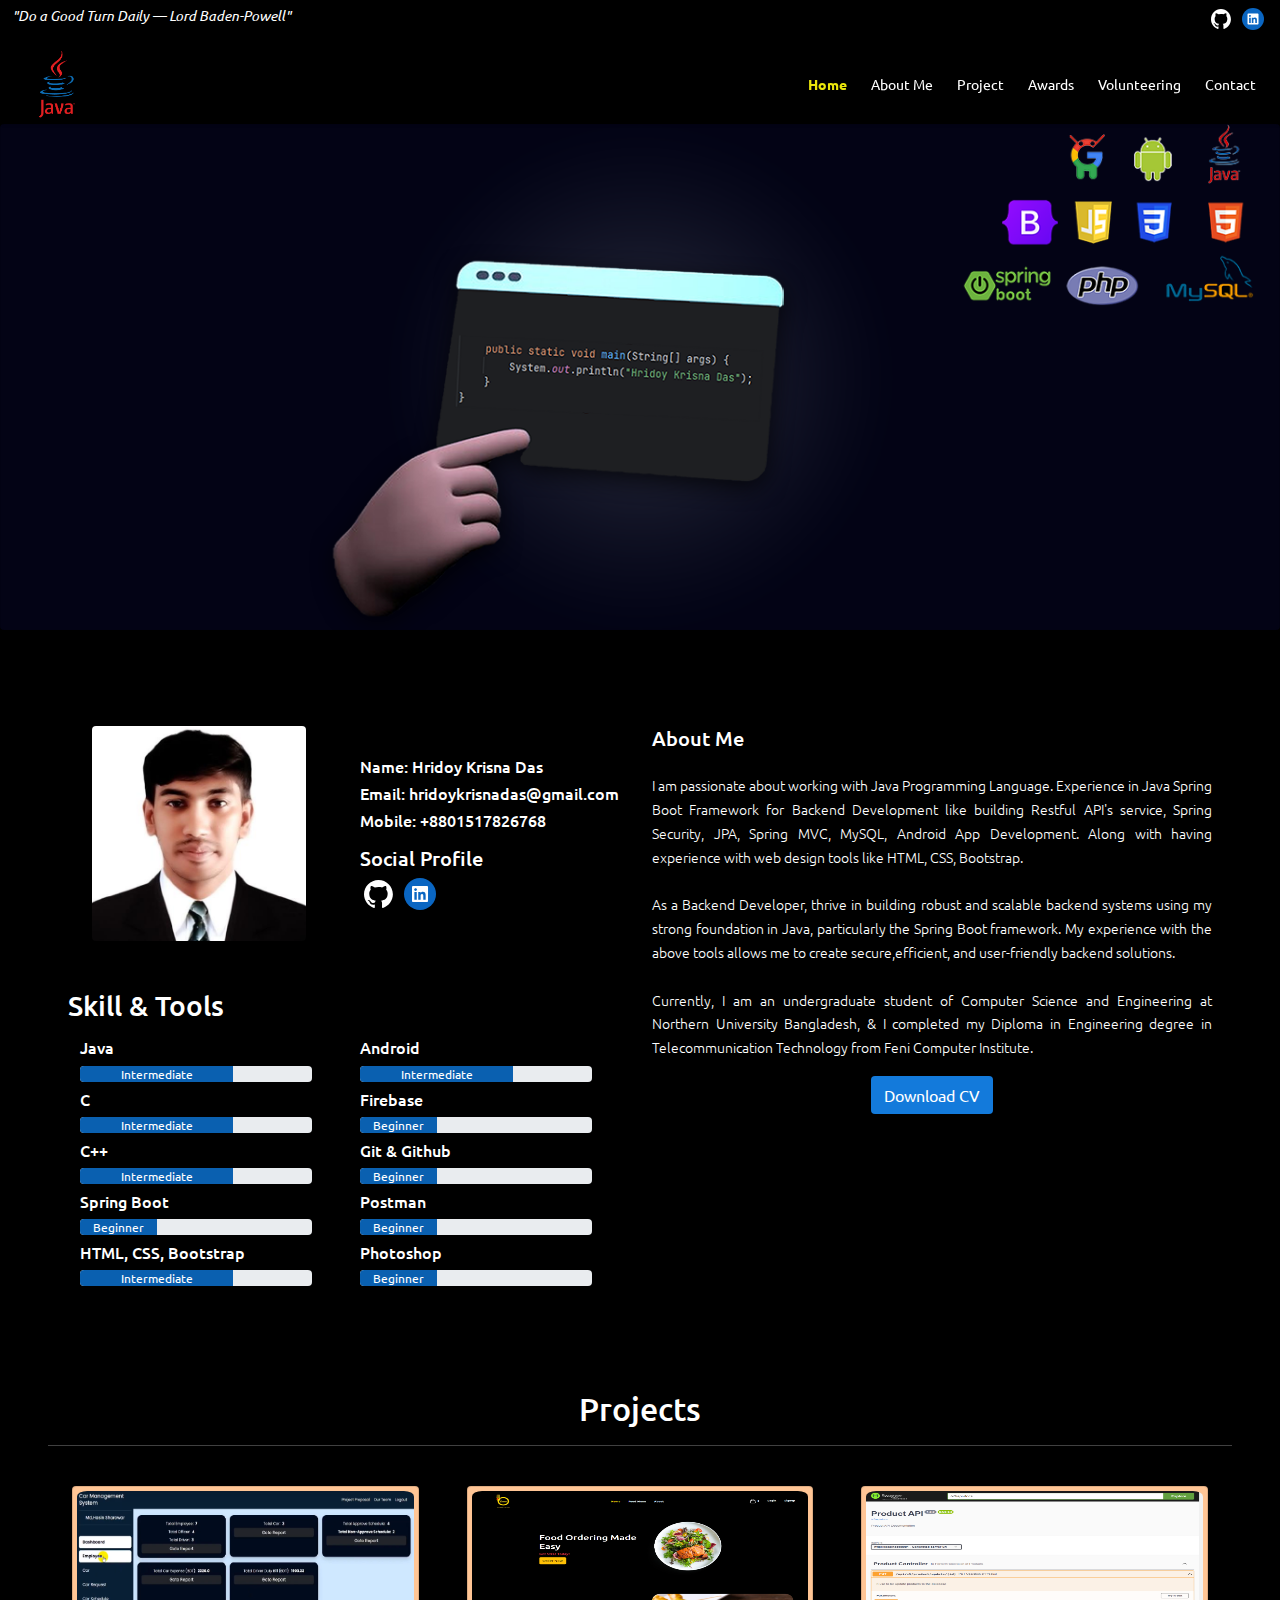
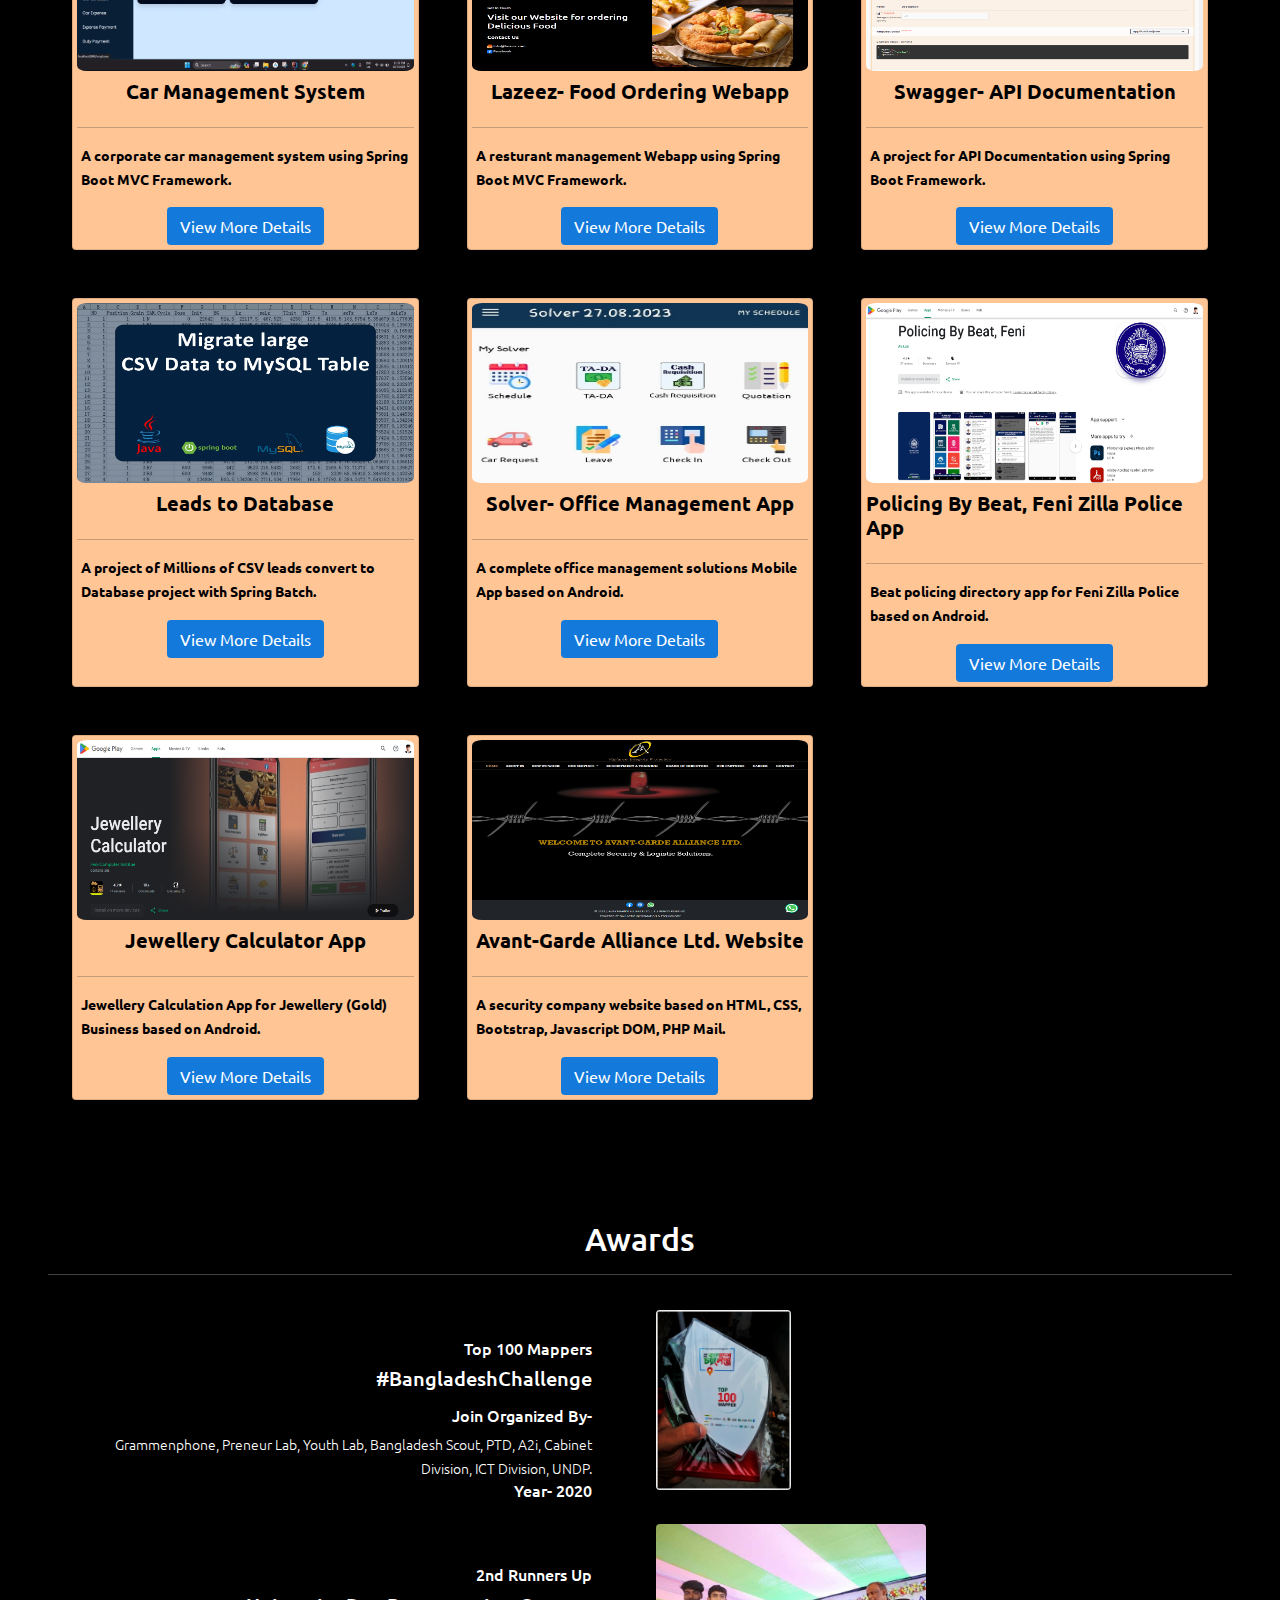
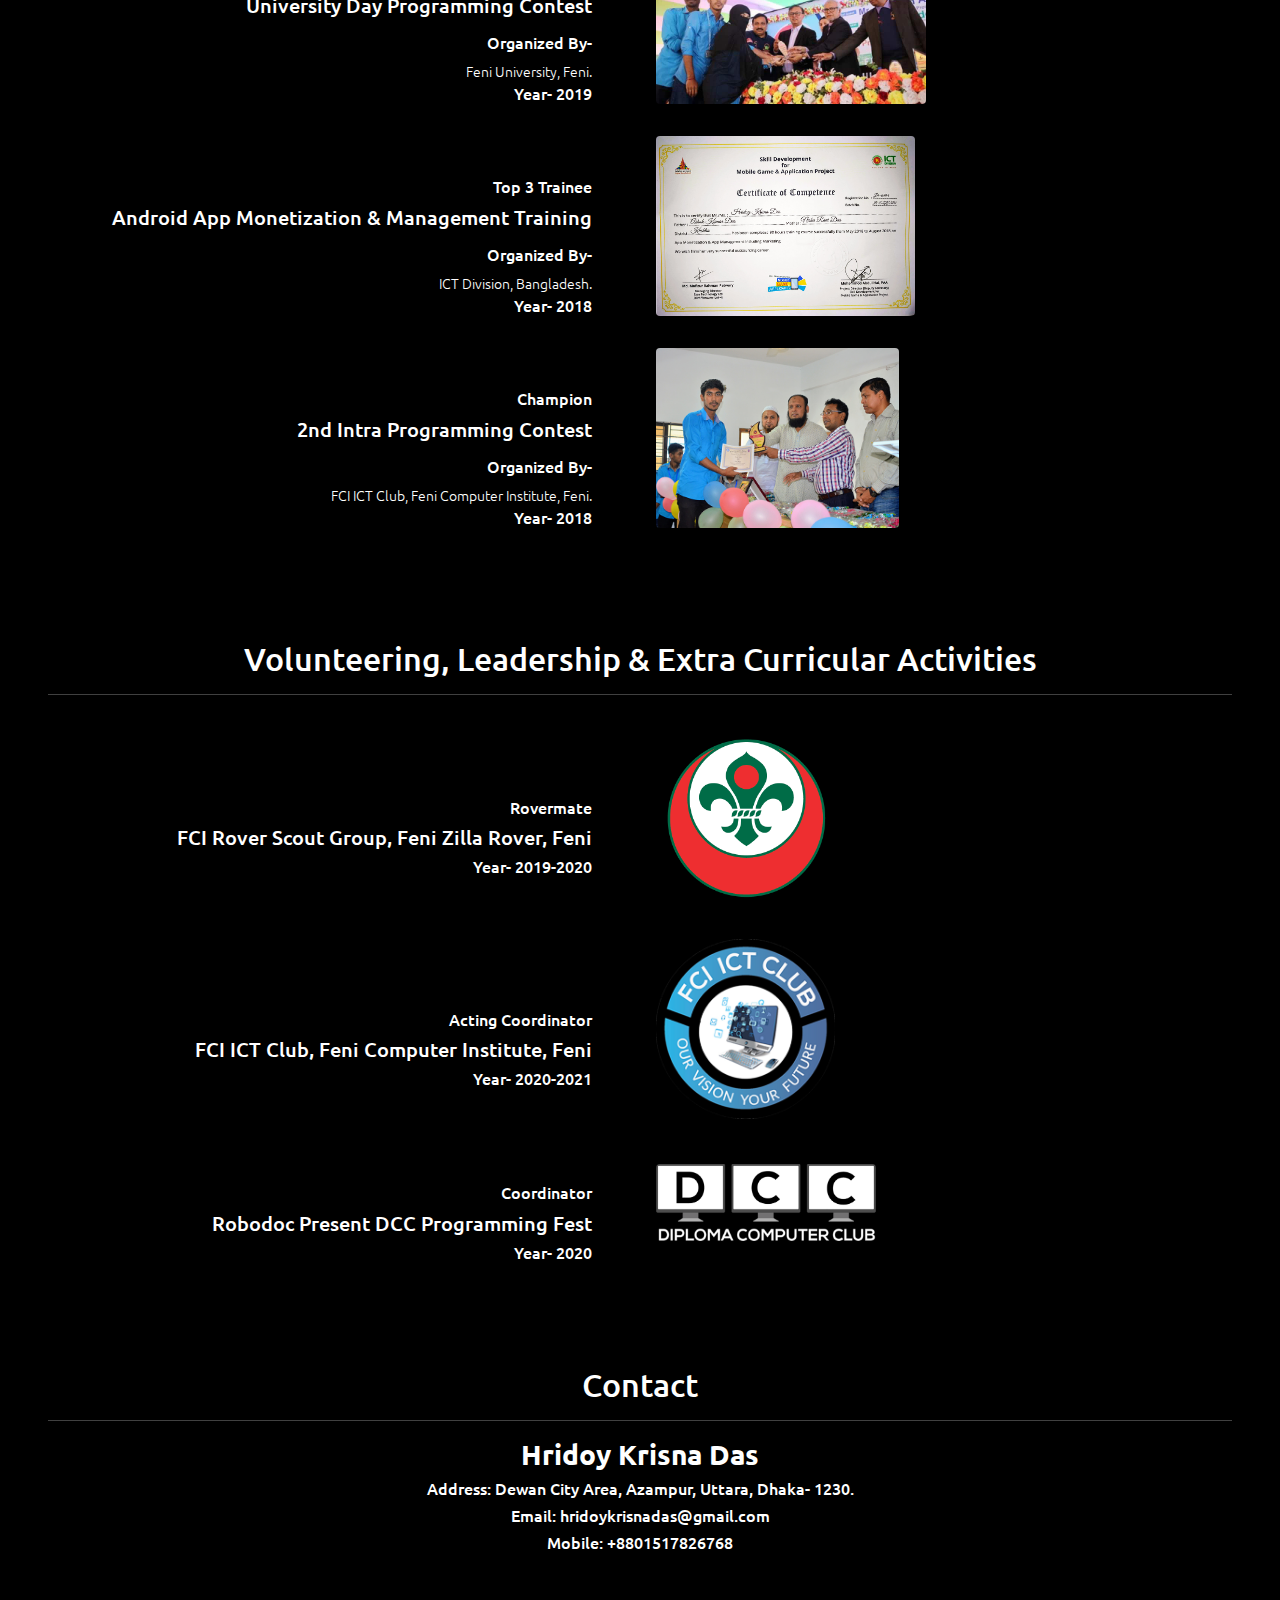
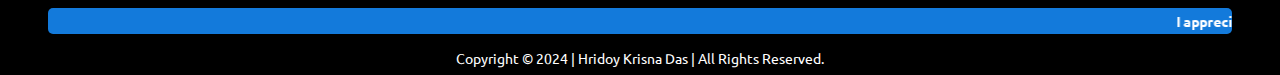
==== commit 8fcaad5d: "10-03-2024" ====
--- a/index.html
+++ b/index.html
@@ -245,7 +245,7 @@
         <div class="card p-1 m-4 bg-card">
           <img class="project-border" src="asset/images/police/policing_by_beat.png" alt="Policing By Beat, Feni"
             height="180px">
-          <h5 class="mt-2 p-o text-black fw-bolder d-flex justify-content-center">Policing By Beat, Feni App</h5>
+          <h5 class="mt-2 p-o text-black fw-bolder d-flex justify-content-center">Policing By Beat, Feni Zilla Police App</h5>
           <hr class="bg-dark">
           <p class="text-black fw-bolder px-1">Beat policing directory app for Feni Zilla Police based on Android.</p>
           <a href="police.html" target="_blank"><button type="button" class="mx-auto d-grid btn btn-bg">View More
@@ -387,7 +387,7 @@
   <footer class="row p-0 m-0 bg-base">
     <div class="row p-0 m-0 bg-base-dark text-white">
       <div class="p-1 px-3">
-        <span class="d-flex text-center justify-content-center bottom-footer-float-start">Copyright &copy; 2023 | Hridoy
+        <span class="d-flex text-center justify-content-center bottom-footer-float-start">Copyright &copy; 2024 | Hridoy
           Krisna Das | All Rights Reserved.</span>
       </div>
     </div>
--- a/asset/css/custom.css
+++ b/asset/css/custom.css
@@ -157,6 +157,9 @@
     color: #eae60b !important;
     font-weight: 700;
 
+}
+p{
+    color: white;
 }
 
 .bg-black {
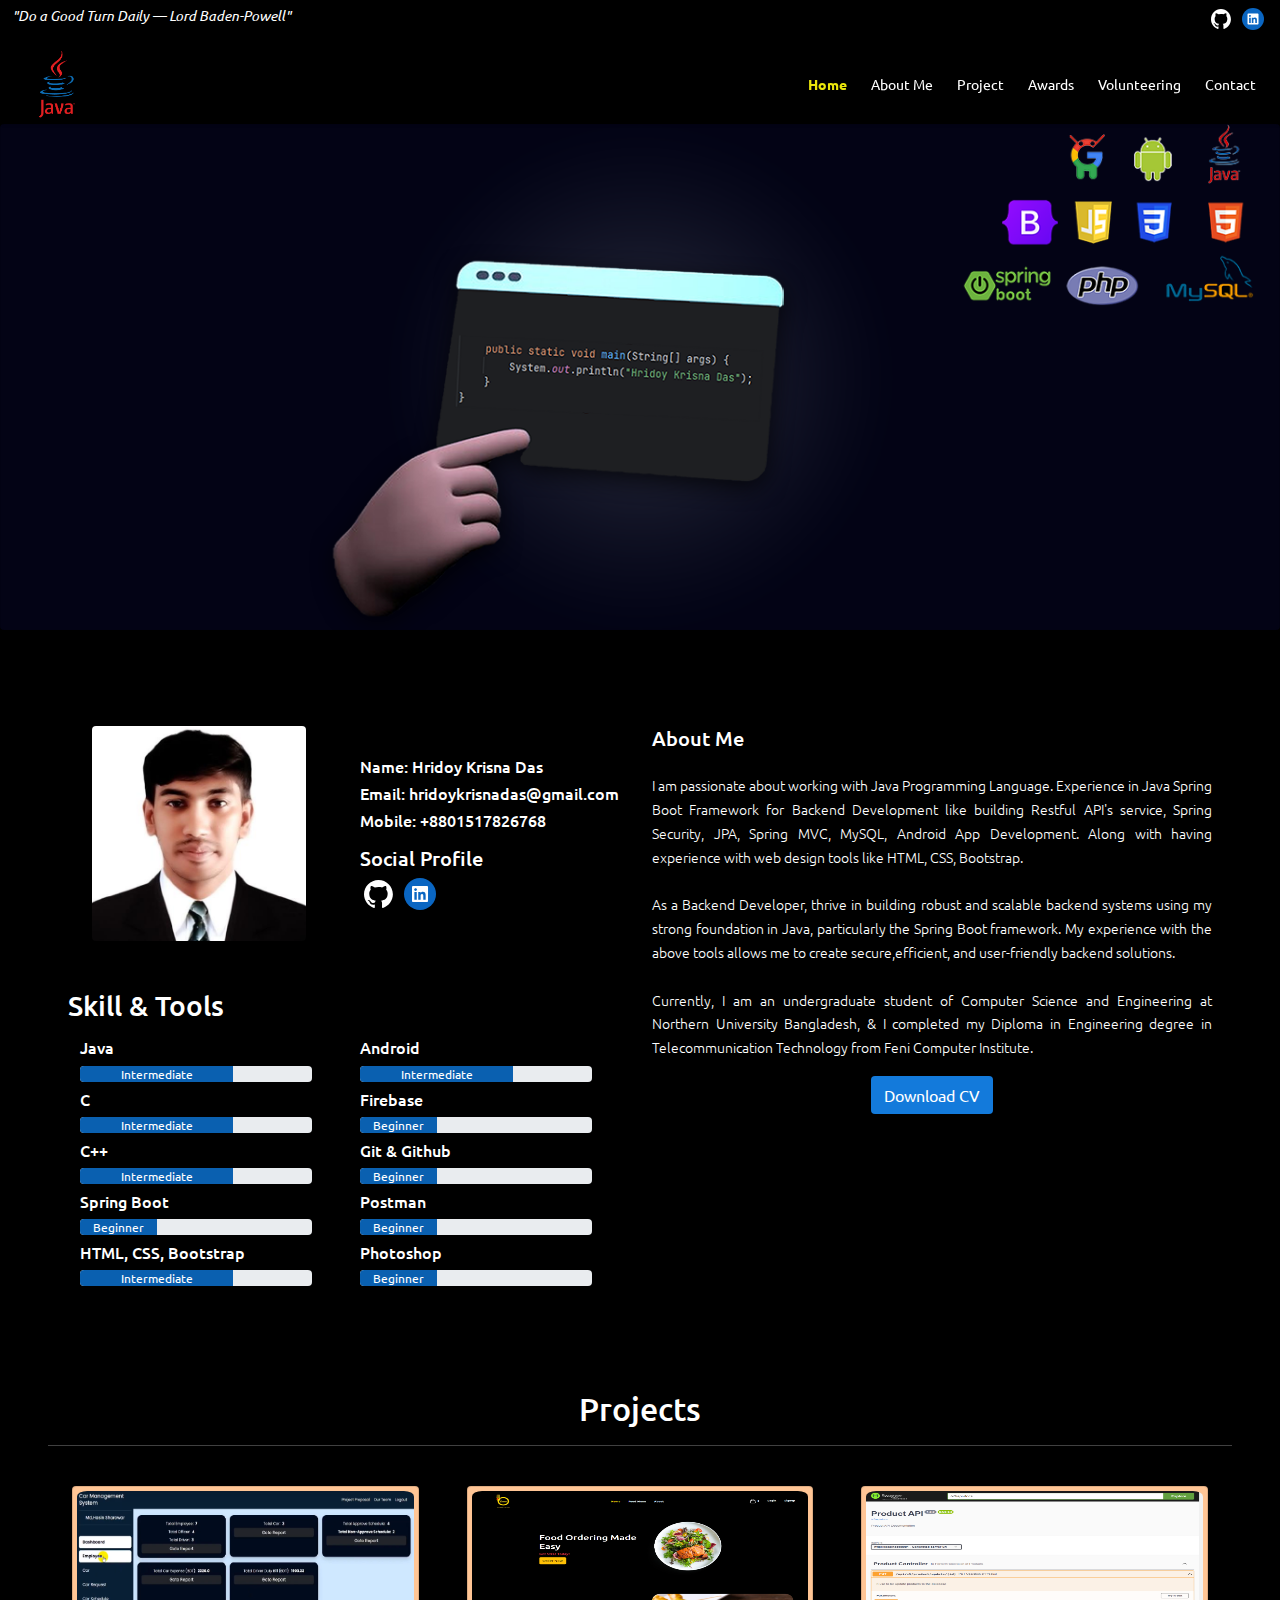
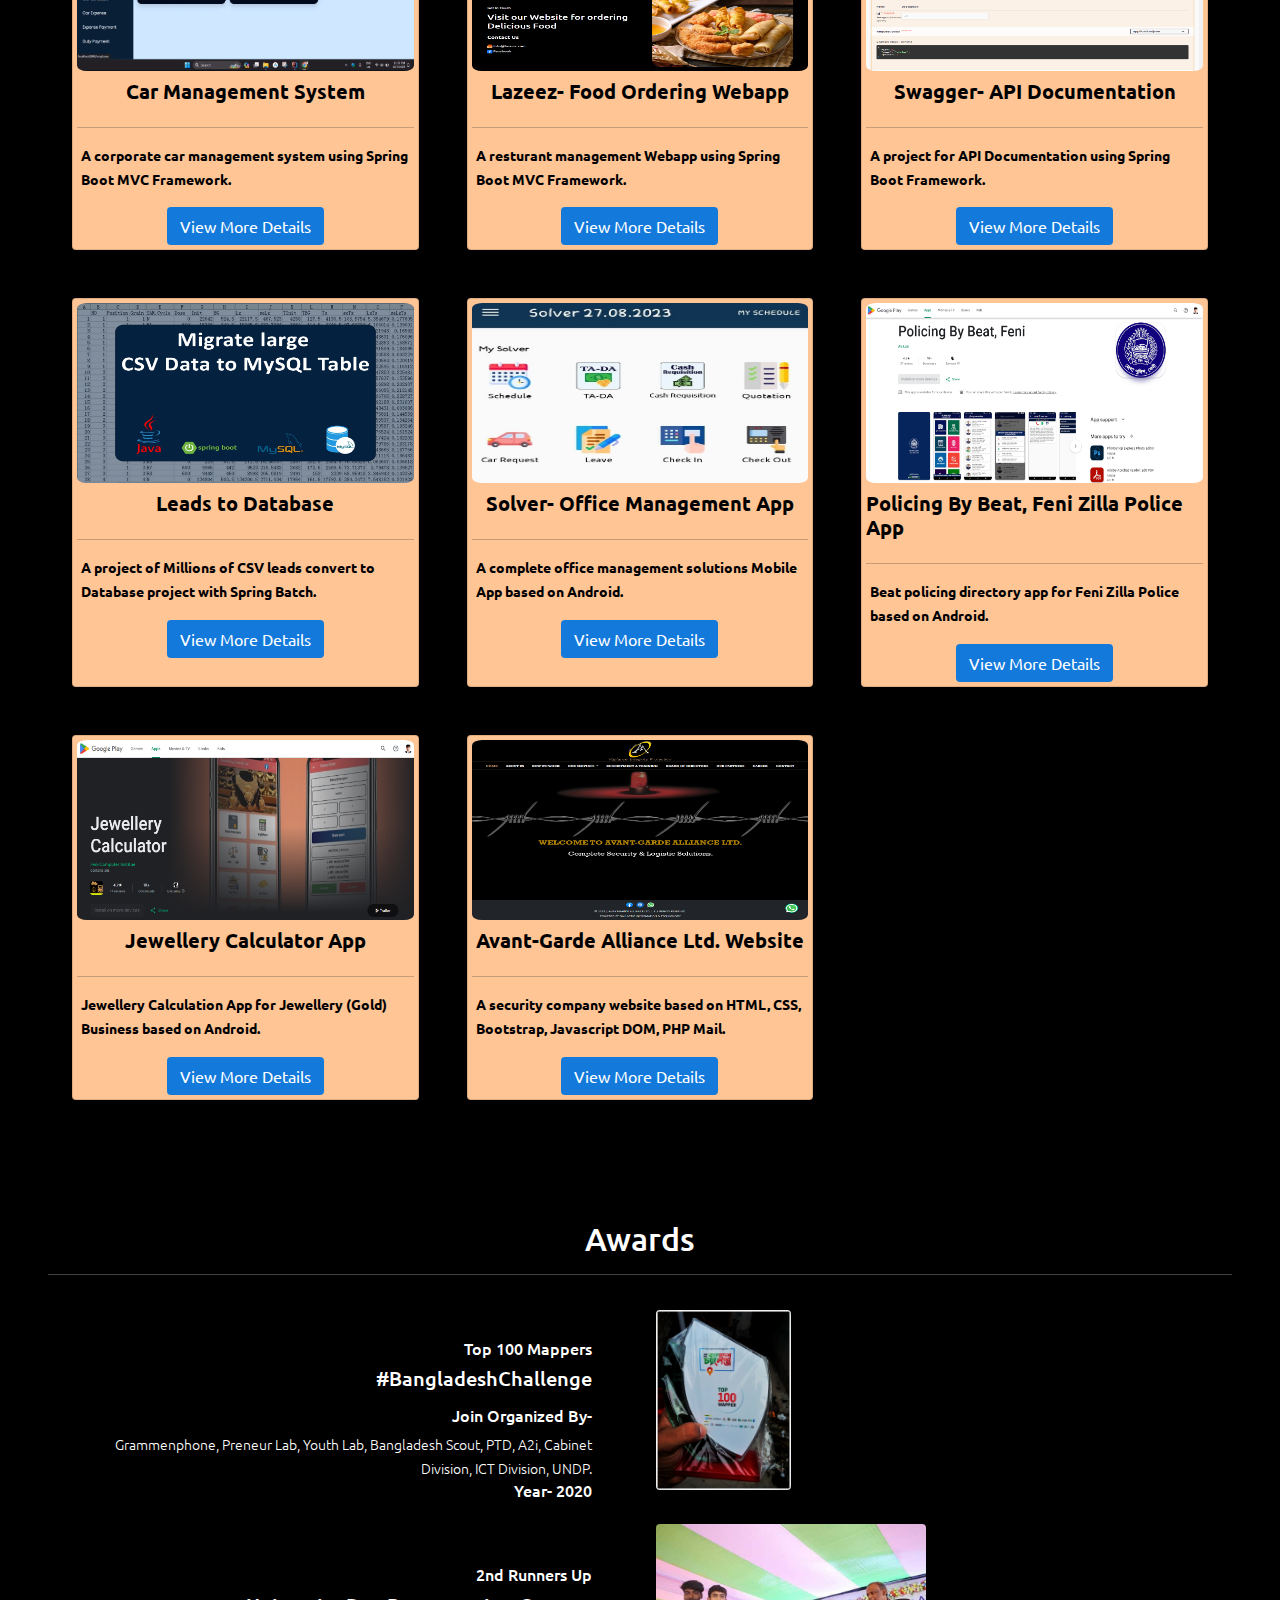
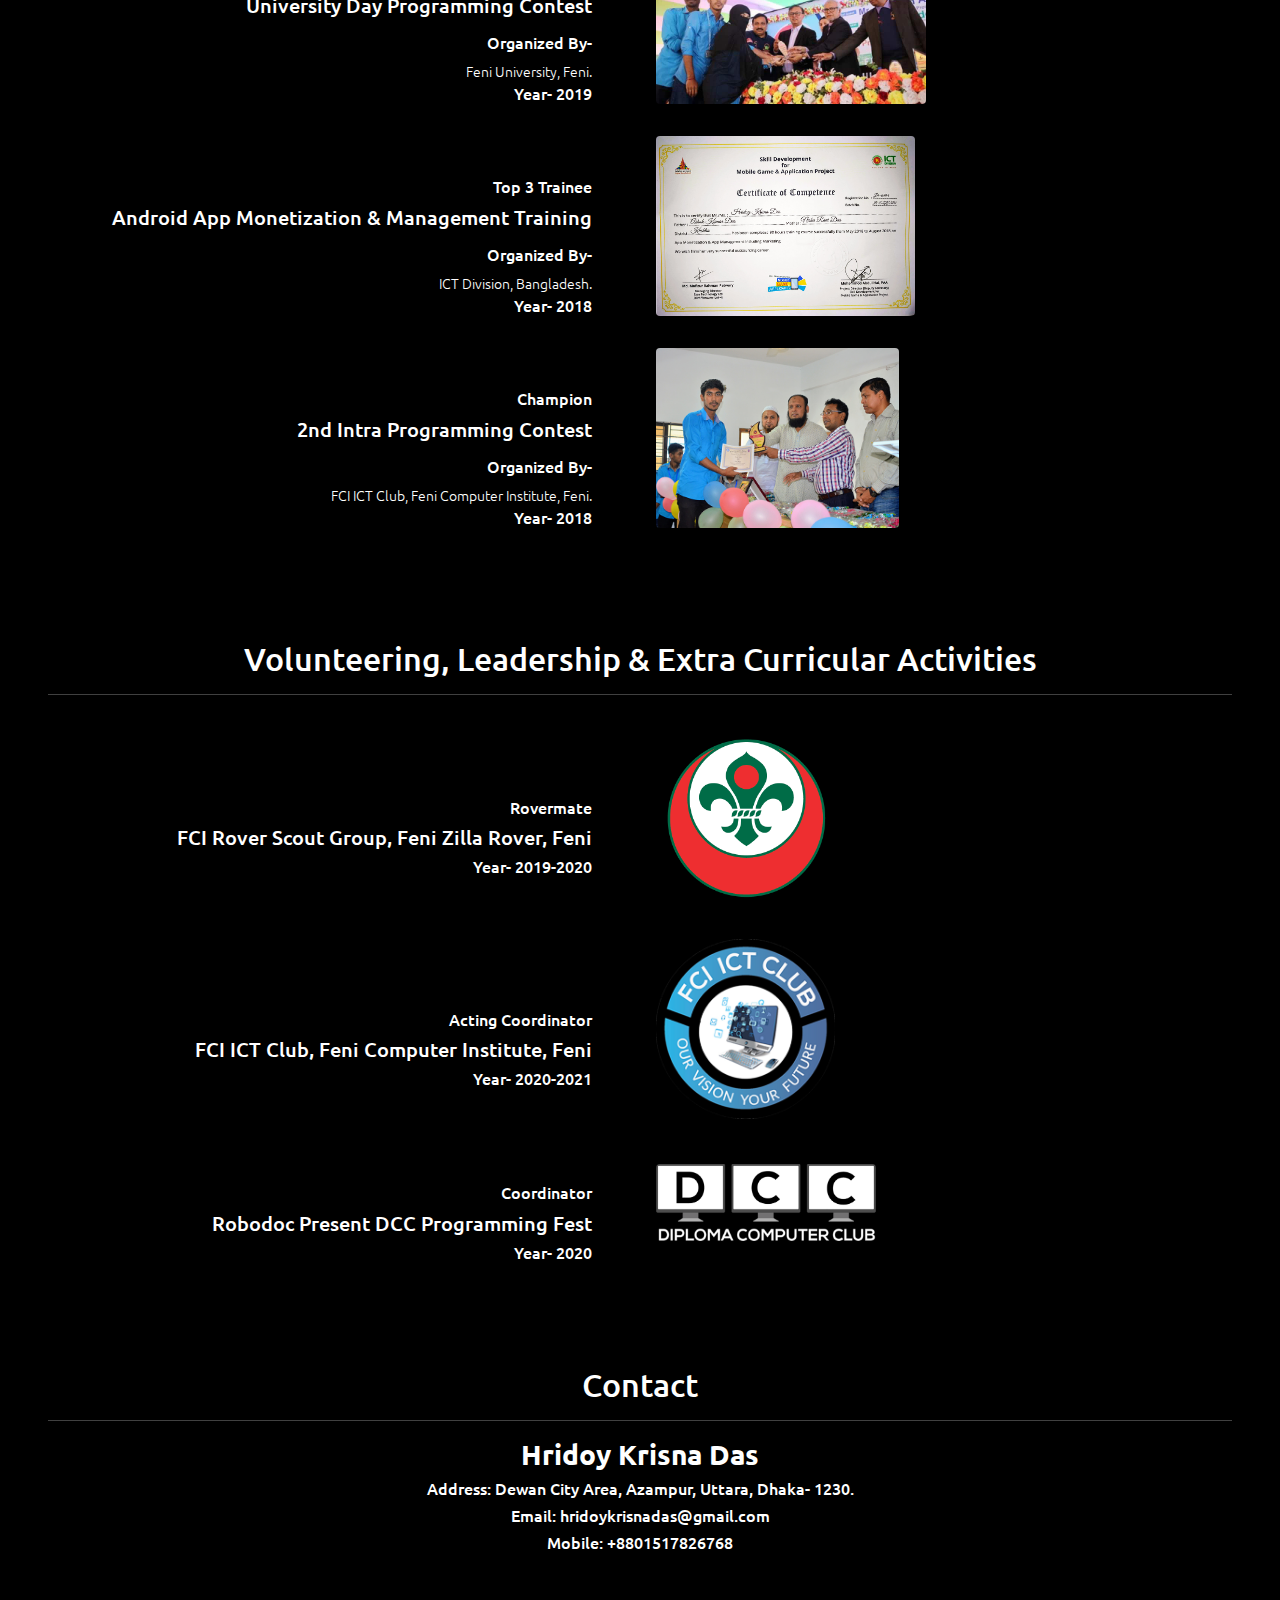
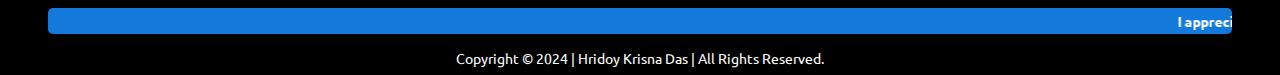
==== commit 2602f5f9: "12-03-2024" ====
--- a/index.html
+++ b/index.html
@@ -4,6 +4,8 @@
 <head>
   <meta charset="UTF-8">
   <meta name="viewport" content="width=device-width, initial-scale=1.0">
+  <script type="application/ld+json" src="asset/structured/home.json"></script>
+
 
   <!-- Meta Information -->
   <meta name="description" content="Hridoy Krisna Das | Java Developer">
@@ -46,7 +48,7 @@
   <!-- Menubar -->
   <nav class="sticky-top bg-base navbar navbar-expand-lg  p-0 m-0">
     <div class="container-fluid">
-      <a class="navbar-brand mx-4" href="#">
+      <a class="navbar-brand mx-4" href="https://hridoykrisna.netlify.app/">
         <img src="asset/images/logo.png" height="70px">
       </a>
       <button class="navbar-toggler" type="button" data-bs-toggle="collapse" data-bs-target="#navbarNav"
